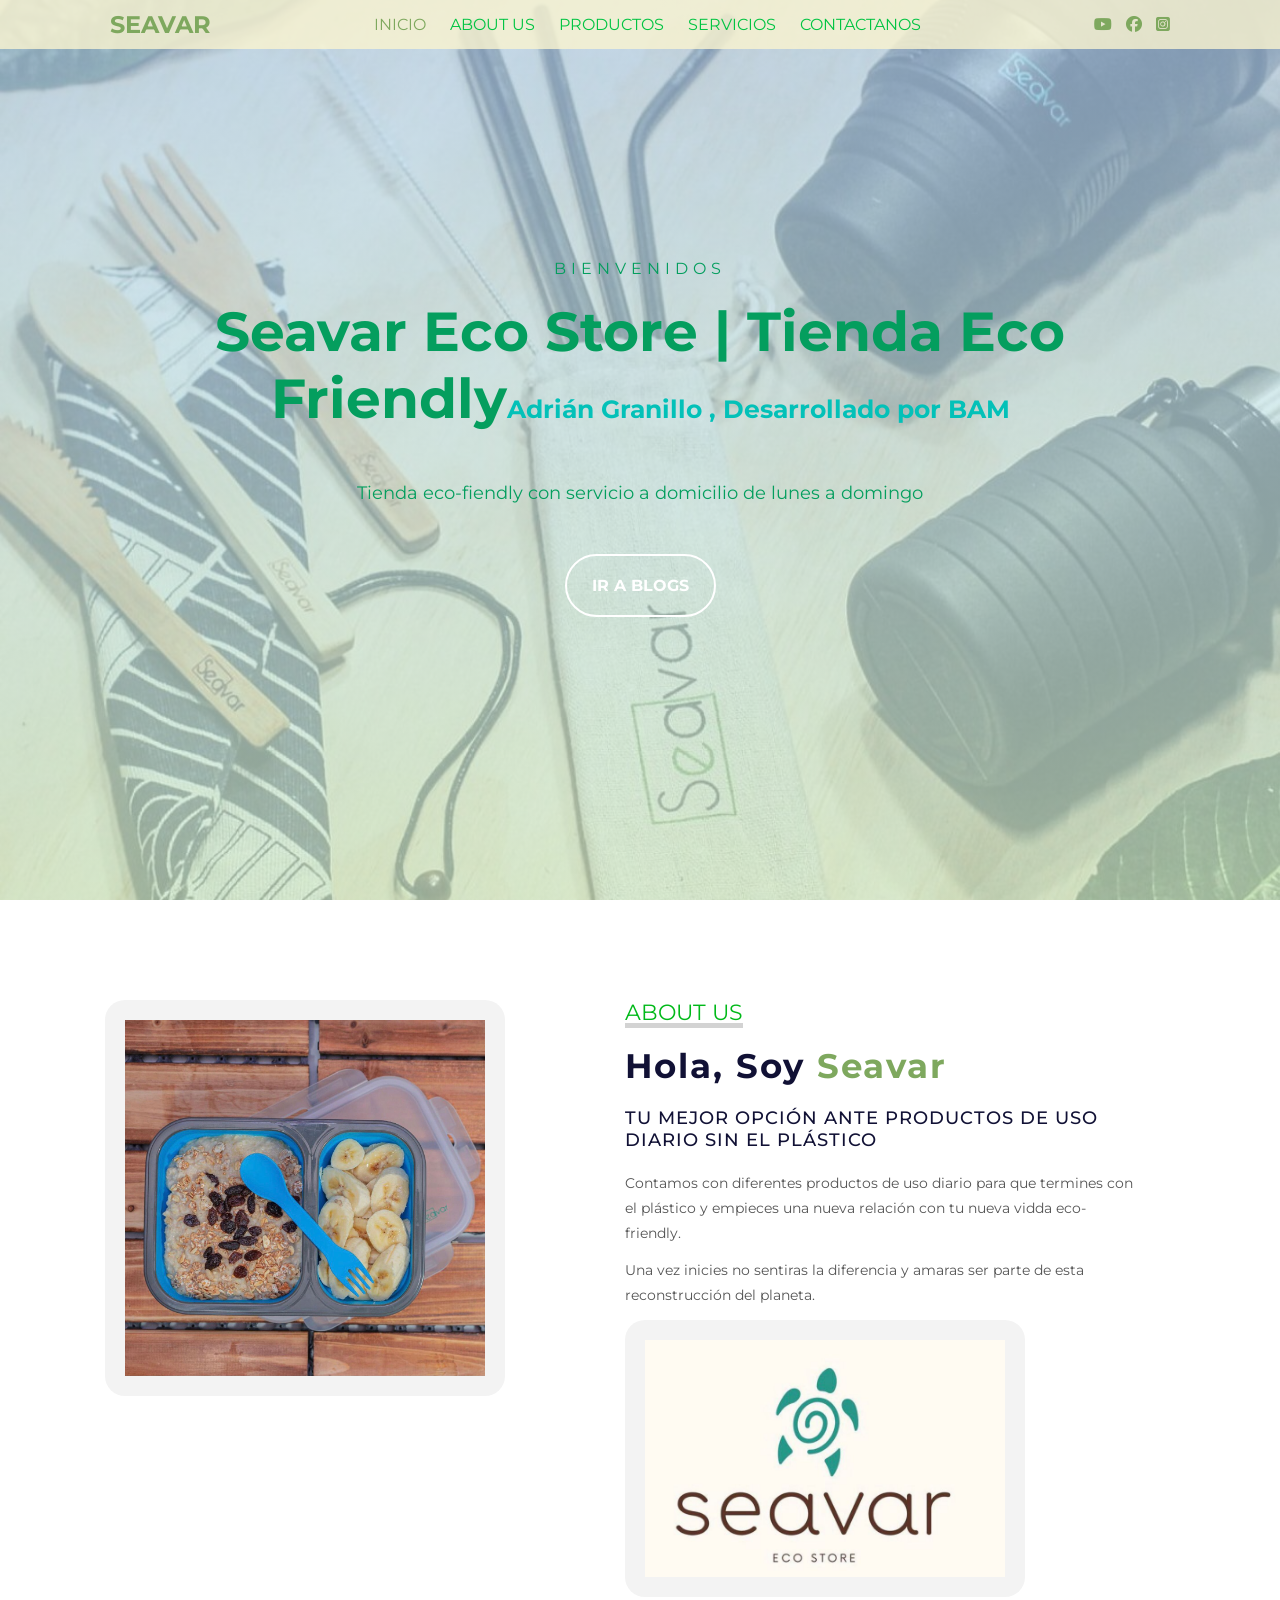
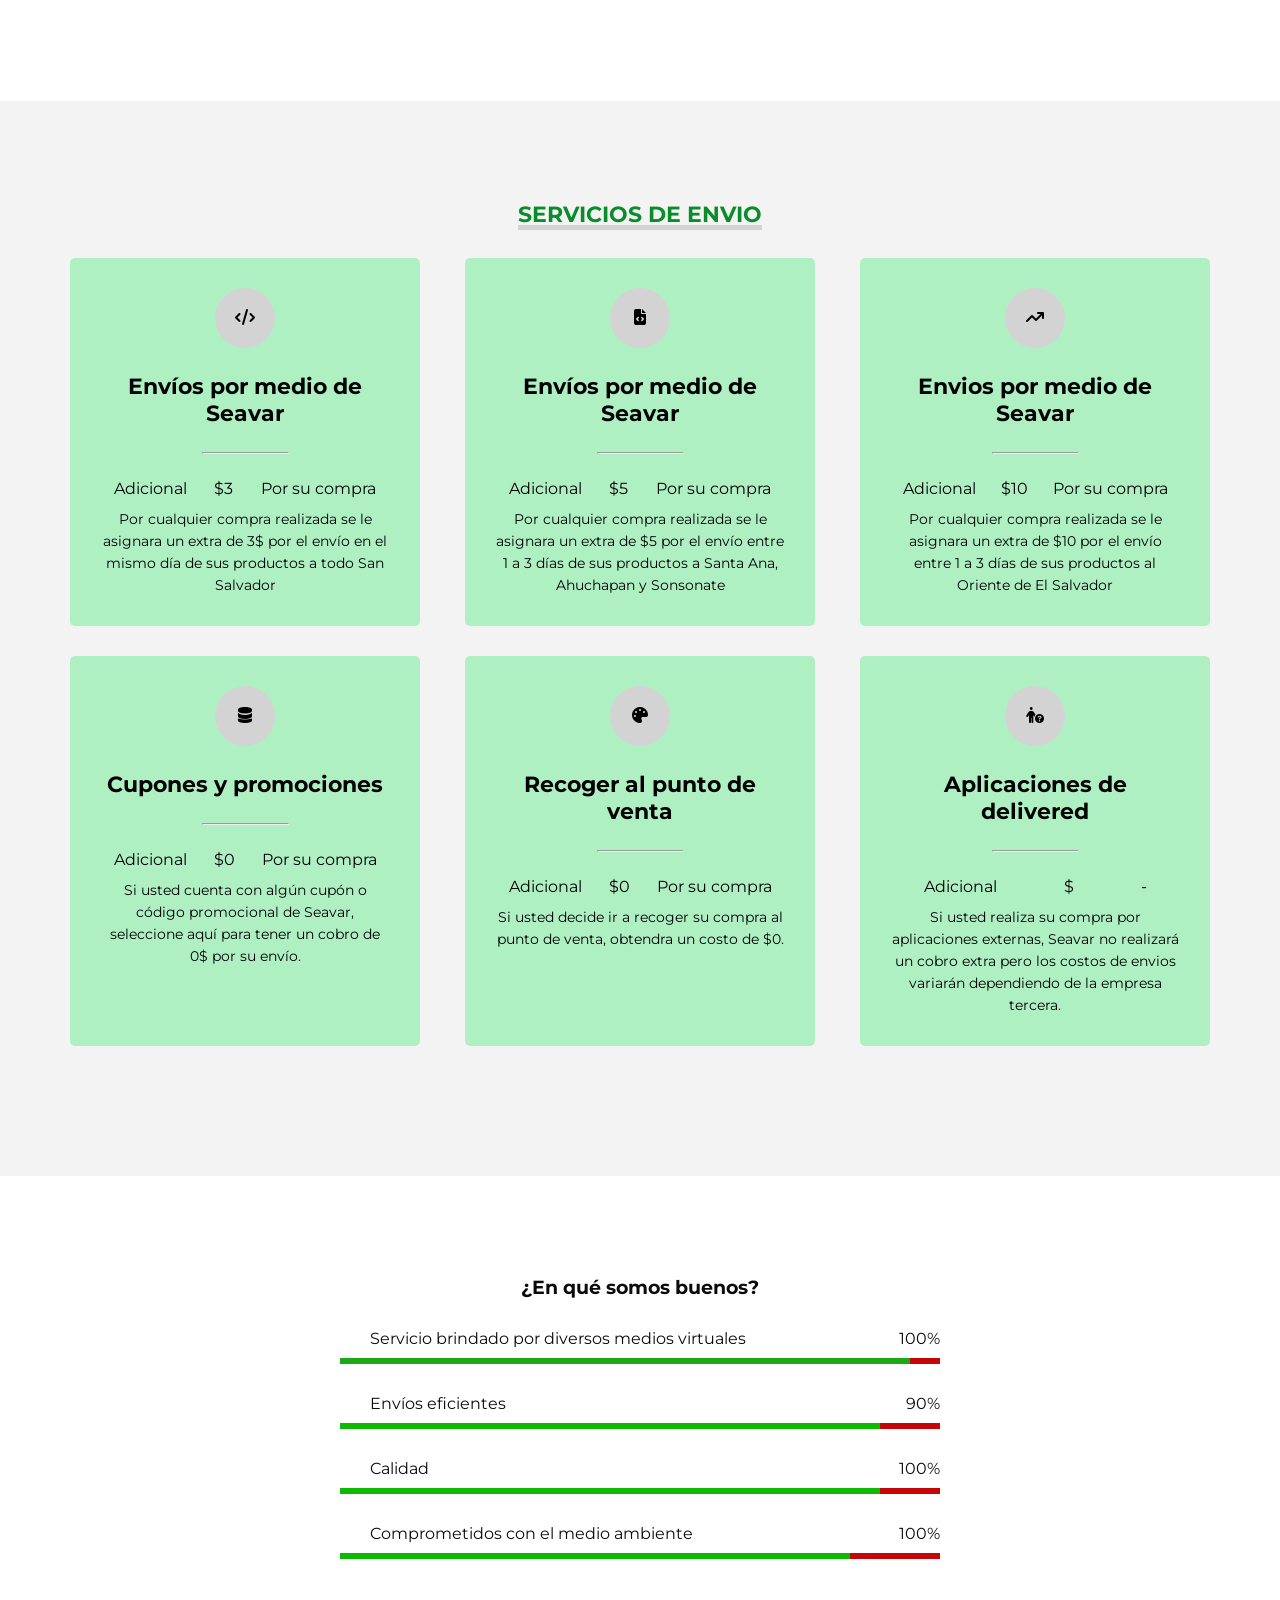
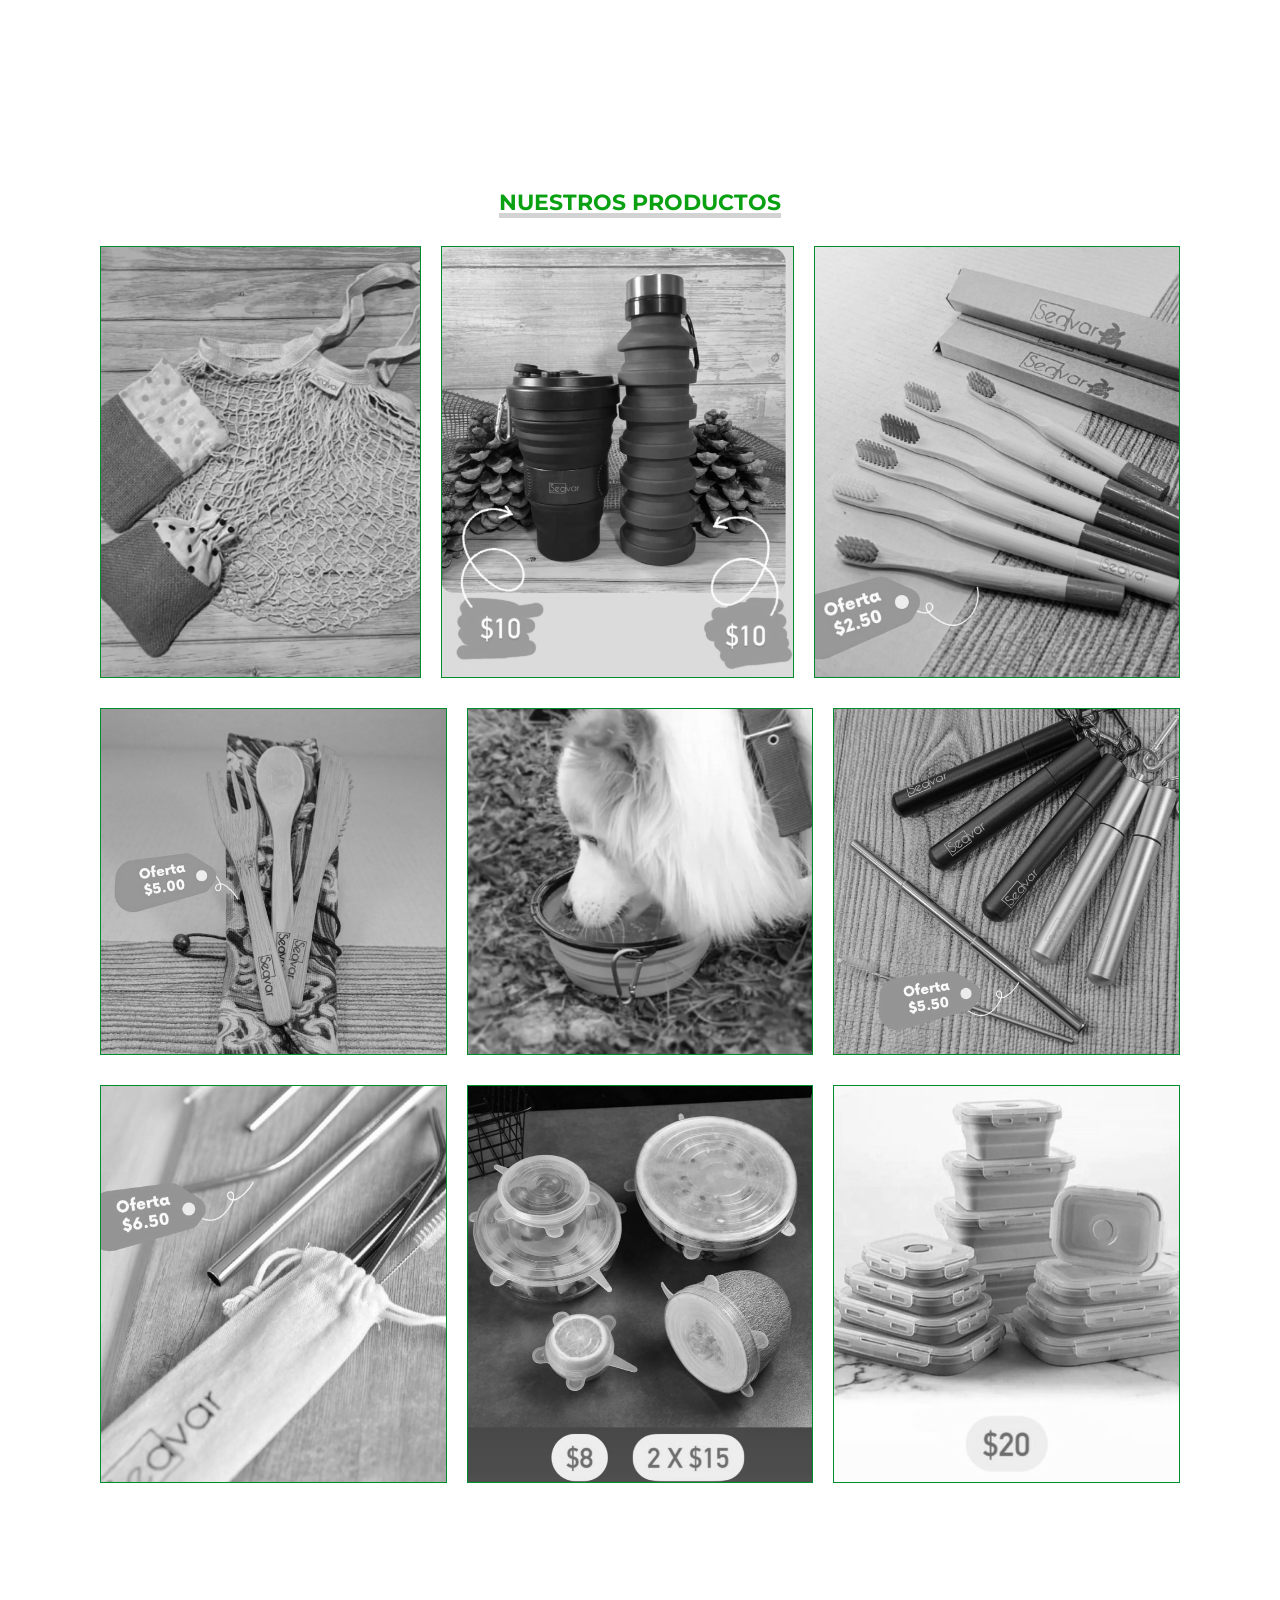
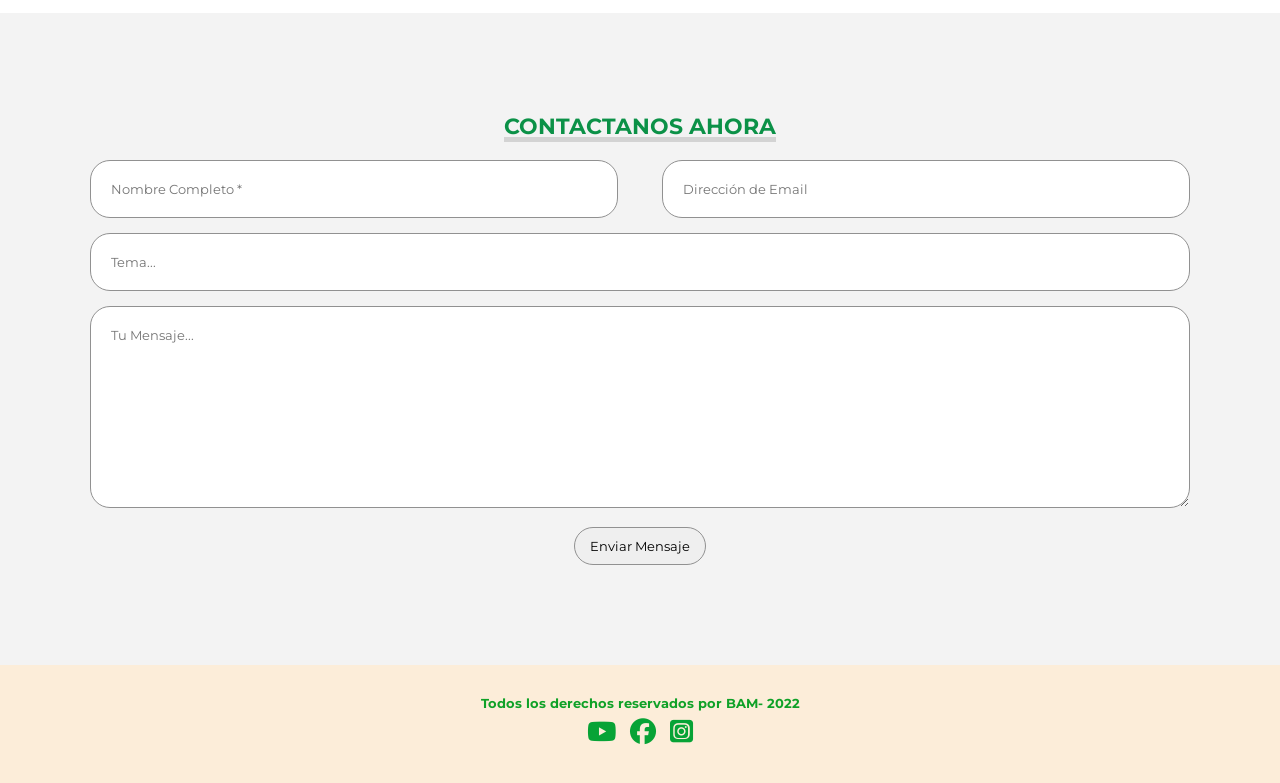
==== index.html @ 27258d7e "Rename Seavar.html to index.html" ====
<!DOCTYPE html>
<html lang="es">

<head>
    <meta charset="UTF-8">
    <meta http-equiv="X-UA-Compatible" content="IE=edge">
    <meta name="viewport" content="width=device-width, initial-scale=1.0 user-scalable=no">
    <link rel="stylesheet" href="https://cdnjs.cloudflare.com/ajax/libs/font-awesome/6.1.1/css/all.min.css" integrity="sha512-KfkfwYDsLkIlwQp6LFnl8zNdLGxu9YAA1QvwINks4PhcElQSvqcyVLLD9aMhXd13uQjoXtEKNosOWaZqXgel0g==" crossorigin="anonymous" referrerpolicy="no-referrer"
    />
    <link rel="stylesheet" href="estilo.css">
    <title>Seavar</title>
</head>

<body>
    <!-- SECCION I N I C I O -->
    <section id="inicio">
        <div class="contenido">
            <header>
                <div class="contenido-header">
                    <h1>SEAVAR</h1>
                    <nav id="nav" class="">
                        <ul id="links">
                            <li><a href="#inicio" class="seleccionado" onclick="seleccionar(this)">INICIO</a></li>
                            <li><a href="#aboutus" onclick="seleccionar(this)">ABOUT US</a></li>
                            <li><a href="#productos" onclick="seleccionar(this)">PRODUCTOS</a></li>
                            <li><a href="#servicios" onclick="seleccionar(this)">SERVICIOS</a></li>
                            <li><a href="#contactanos" onclick="seleccionar(this)">CONTACTANOS</a></li>
                        </ul>
                    </nav>

                    <!-- Icono del menu responsive -->
                    <div id="icono-nav" onclick="responsiveMenu()">
                        <i class="fa-solid fa-bars"></i>
                    </div>


                    <div class="redes">
                        <a href="#"><i class="fa-brands fa-youtube"></i></a>
                        <a href="#"><i class="fa-brands fa-facebook"></i></a>
                        <a href="#"><i class="fa-brands fa-instagram-square"></i></a>
                    </div>
                </div>
            </header>
            <div class="presentacion">
                <p class="bienvenida">Bienvenidos</p>
                <h2>Seavar Eco Store | Tienda Eco Friendly<span>Adrián Granillo , Desarrollado por BAM</span></h2>
                <p class="descripcion">Tienda eco-fiendly con servicio a domicilio de lunes a domingo </p>
                <a href="#blogs">Ir a Blogs</a>
            </div>
        </div>
    </section>

    <!-- SECCION A B O U T U S -->
    <section id="aboutus">
        <div class="contenedor-foto">
            <img src="img/Tupper1.jpg" alt="">
        </div>
        <div class="sobremi">
            <p class="titulo-seccion">About us</p>
            <h2>Hola, Soy <span>Seavar</span> </h2>
            <h3>Tu mejor opción ante productos de uso diario sin el plástico</h3>
            <p>Contamos con diferentes productos de uso diario para que termines con el plástico y empieces una nueva relación con tu nueva vidda eco-friendly.</p>
            <p>Una vez inicies no sentiras la diferencia y amaras ser parte de esta reconstrucción del planeta.</p>
            <div class="contenedor-foto">
                <img src="img/Seavar.jpeg" alt="">
            </div>
        </div>
    </section>

    <!-- SECCION S E R V I C I O S -->
    <section id="servicios">
        <h3 class="titulo-seccion">SERVICIOS DE ENVIO</h3>
        <div class="fila">
            <div class="servicio">
                <span class="icono"> <i class="fa-solid fa-code"></i></span>
                <h4>Envíos por medio de Seavar</h4>
                <hr>
                <ul class="servicios-tag">
                    <li>Adicional</li>
                    <li>$3</li>
                    <li>Por su compra</li>
                </ul>
                <p>Por cualquier compra realizada se le asignara un extra de 3$ por el envío en el mismo día de sus productos a todo San Salvador</p>
            </div>
            <div class="servicio">
                <span class="icono"><i class="fa-solid fa-file-code"></i></span>
                <h4>Envíos por medio de Seavar</h4>
                <hr>
                <ul class="servicios-tag">
                    <li>Adicional</li>
                    <li>$5</li>
                    <li>Por su compra</li>
                </ul>
                <p>Por cualquier compra realizada se le asignara un extra de $5 por el envío entre 1 a 3 días de sus productos a Santa Ana, Ahuchapan y Sonsonate</p>
            </div>
            <div class="servicio">
                <span class="icono"><i class="fa-solid fa-arrow-trend-up"></i></span>
                <h4>Envios por medio de Seavar</h4>
                <hr>
                <ul class="servicios-tag">
                    <li>Adicional</li>
                    <li>$10</li>
                    <li>Por su compra</li>
                </ul>
                <p>Por cualquier compra realizada se le asignara un extra de $10 por el envío entre 1 a 3 días de sus productos al Oriente de El Salvador</p>
            </div>
        </div>
        <div class="fila">
            <div class="servicio">
                <span class="icono"><i class="fa-solid fa-database"></i></span>
                <h4>Cupones y promociones</h4>
                <hr>
                <ul class="servicios-tag">
                    <li>Adicional</li>
                    <li>$0</li>
                    <li>Por su compra</li>
                </ul>
                <p>Si usted cuenta con algún cupón o código promocional de Seavar, seleccione aquí para tener un cobro de 0$ por su envío.</p>
            </div>
            <div class="servicio">
                <span class="icono"><i class="fa-solid fa-palette"></i></span>
                <h4>Recoger al punto de venta</h4>
                <hr>
                <ul class="servicios-tag">
                    <li>Adicional</li>
                    <li>$0</li>
                    <li>Por su compra</li>
                </ul>
                <p>Si usted decide ir a recoger su compra al punto de venta, obtendra un costo de $0.</p>
            </div>
            <div class="servicio">
                <span class="icono"><i class="fa-solid fa-person-circle-question"></i></span>
                <h4>Aplicaciones de delivered</h4>
                <hr>
                <ul class="servicios-tag">
                    <li>Adicional</li>
                    <li>$</li>
                    <li>-</li>
                </ul>
                <p>Si usted realiza su compra por aplicaciones externas, Seavar no realizará un cobro extra pero los costos de envios variarán dependiendo de la empresa tercera.</p>
            </div>
        </div>
    </section>

    <!-- SECCION H A B I L I D A D E S -->
    <div class="contenedor-skills" id="skills">
        <h3>¿En qué somos buenos?</h3>
        <div class="skill">
            <div class="info">
                <p> <span class="lista"> </span>Servicio brindado por diversos medios virtuales</p>
                <span class="porcentaje">100%</span>
            </div>

            <div class="barra">
                <div class="" id="html"></div>
            </div>
        </div>
        <div class="skill">
            <div class="info">
                <p> <span class="lista"> </span>Envíos eficientes</p>
                <span class="porcentaje">90%</span>
            </div>

            <div class="barra">
                <div class="" id="js"></div>
            </div>
        </div>
        <div class="skill">
            <div class="info">
                <p> <span class="lista"> </span>Calidad</p>
                <span class="porcentaje">100%</span>
            </div>

            <div class="barra">
                <div class="" id="bd"></div>
            </div>
        </div>
        <div class="skill">
            <div class="info">
                <p> <span class="lista"> </span>Comprometidos con el medio ambiente</p>
                <span class="porcentaje">100%</span>
            </div>

            <div class="barra">
                <div class="" id="ps"></div>
            </div>
        </div>
    </div>

    <!-- SECCION PORTAFOLIO -->
    <section id="portfolio">
        <h3 class="titulo-seccion">Nuestros productos</h3>
        <div class="fila">
            <div class="proyecto">
                <div class="overlay"></div>
                <img src="img/Bolsas.jpg" alt="">
                <div class="info">
                    <h4>Bolsas Artesanales</h4>
                    <p>$10.00 La unidad</p>
                </div>
            </div>
            <div class="proyecto">
                <div class="overlay"></div>
                <img src="img/Botellas.jpg" alt="">
                <div class="info">
                    <h4>Botellas de agua y cafeteras</h4>
                    <p>Se venden por separado a un precio de $10.00</p>
                </div>
            </div>
            <div class="proyecto">
                <div class="overlay"></div>
                <img src="img/Cepillos.jpg" alt="">
                <div class="info">
                    <h4>Cepillos de madera</h4>
                    <p>$2.50 La unidad con 5 colores diferentes a elegir</p>
                </div>
            </div>
        </div>
        <div class="fila">
            <div class="proyecto">
                <div class="overlay"></div>
                <img src="img/Cubiertos de madera.jpg" alt="">
                <div class="info">
                    <h4>Cubiertos de madera</h4>
                    <p>Set de 3 cubiertos de maderas a $5.00 cada set</p>
                </div>
            </div>
            <div class="proyecto">
                <div class="overlay"></div>
                <img src="img/dog2.jpg" alt="">
                <div class="info">
                    <h4>Platos para perros</h4>
                    <p>Platos de 5 colores diferentes, faciles de transportar a $8.00</p>
                </div>
            </div>
            <div class="proyecto">
                <div class="overlay"></div>
                <img src="img/Pajilla metalica.jpg" alt="">
                <div class="info">
                    <h4>Pajilla metalica con protector</h4>
                    <p>5 colores de pajillas metalicas + su protector y limpiador a $5.50 La unidad</p>
                </div>
            </div>
        </div>
        <div class="fila">
            <div class="proyecto">
                <div class="overlay"></div>
                <img src="img/set pajillas metalicas.jpg" alt="">
                <div class="info">
                    <h4>Set de pajillas</h4>
                    <p>5 pajillas de 3 colores diferentes en un mismo set a $6.50 el set</p>
                </div>
            </div>
            <div class="proyecto">
                <div class="overlay"></div>
                <img src="img/Tapas.jpg" alt="">
                <div class="info">
                    <h4>Tapas de frutas y vasos</h4>
                    <p>Set de 10 tapaderas para frutas y vasos de diferentes tamaños a $8.00 y si lleva 2 sets a un $15.00</p>
                </div>
            </div>
            <div class="proyecto">
                <div class="overlay"></div>
                <img src="img/Tuppers conjunto.jpg" alt="">
                <div class="info">
                    <h4>Conjunto de Tuppers</h4>
                    <p>Set de 12 tuppers de 3 tamaños y colores diferentes a $20.00 el set</p>
                </div>
            </div>
        </div>
    </section>

    <!-- SECCTION C O N T A C T O -->
    <section id="contacto">
        <h3 class="titulo-seccion">Contactanos ahora</h3>
        <div class="contenedor-form">
            <form action="">
                <div class="fila mitad">
                    <input type="text" placeholder="Nombre Completo *" class="input-mitad">
                    <input type="email" placeholder="Dirección de Email" class="input-mitad">
                </div>
                <div class="fila">
                    <input type="text" placeholder="Tema..." class="input-full">
                </div>
                <div class="fila">
                    <textarea name="" id="" cols="30" rows="10" placeholder="Tu Mensaje..." class="input-full"></textarea>
                </div>

                <input type="submit" value="Enviar Mensaje" class="btn-enviar">
            </form>
        </div>
    </section>

    <!-- SECCION FOOTER -->
    <footer>
        <h5>Todos los derechos reservados por BAM- 2022</h5>
        <div class="redes">
            <a href="#"><i class="fa-brands fa-youtube"></i></a>
            <a href="#"><i class="fa-brands fa-facebook"></i></a>
            <a href="#"><i class="fa-brands fa-instagram-square"></i></a>
        </div>

    </footer>

    <script src="script.js"></script>
</body>

</html>
---- estilo.css ----
@import url('https://fonts.googleapis.com/css2?family=Montserrat:wght@200;300;400;500;600&display=swap');
        * {
            margin: 0;
            padding: 0;
            box-sizing: border-box;
            font-family: 'Montserrat';
        }
        
        html {
            scroll-behavior: smooth;
        }
        /* *********************/
        /* seccion I N I C I O */
        /* *********************/
        
        #inicio {
            background: linear-gradient( rgba(182, 216, 255, 0.7), rgba(213, 241, 213, 0.7)), url("img/fondonegro.jpg");
            background-size: cover;
            background-position: center center;
            height: 100vh;
        }
        
        #inicio .contenido header {
            background-color: rgba(250, 244, 208, 0.8);
            position: fixed;
            width: 100%;
            z-index: 100;
            top: 0;
        }
        
        #inicio .contenido header .contenido-header {
            max-width: 1100px;
            margin: auto;
            display: flex;
            justify-content: space-between;
            align-items: center;
            padding: 10px 20px;
        }
        
        #inicio .contenido header .contenido-header h1 {
            text-align: center;
            color: #7ea85e;
        }
        
        #inicio .contenido header .contenido-header nav ul {
            list-style: none;
            display: flex;
            align-items: center;
        }
        
        #inicio .contenido header .contenido-header nav ul li a {
            text-decoration: none;
            color: rgb(1, 196, 66);
            margin: 0 12px;
            font-weight: 400;
            transition: .5s;
        }
        
        #inicio .contenido header .contenido-header nav ul li a:hover {
            color: #7ea85e;
        }
        
        #inicio .contenido header .contenido-header .redes a {
            text-decoration: none;
            color: #7ea85e;
            display: inline-block;
            margin-left: 10px;
            transition: .5s;
        }
        
        #inicio .contenido header .contenido-header .redes a:hover {
            color: #7ea85e;
        }
        
        #inicio .contenido header .contenido-header .seleccionado {
            color: #7ea85e;
        }
        
        #inicio .contenido .presentacion {
            max-width: 1100px;
            height: 100vh;
            margin: auto;
            color: rgb(4, 158, 94);
            display: flex;
            flex-direction: column;
            align-items: center;
            justify-content: center;
        }
        
        #inicio .contenido .presentacion .bienvenida {
            font-size: 16px;
            margin-bottom: 20px;
            text-transform: uppercase;
            letter-spacing: 5px;
        }
        
        #inicio .contenido .presentacion h2 {
            font-size: 55px;
            margin-bottom: 25px;
            text-align: center;
        }
        
        #inicio .contenido .presentacion h2 span {
            font-size: 25px;
            color: #03c1b8;
        }
        
        #inicio .contenido .presentacion .descripcion {
            max-width: 700px;
            margin: 25px auto;
            font-size: 18px;
            text-align: center;
        }
        
        #inicio .contenido .presentacion a {
            text-decoration: none;
            display: inline-block;
            margin: 25px;
            padding: 20px 25px;
            border: 2px solid #fff;
            border-radius: 50px;
            color: #fff;
            font-weight: bold;
            text-transform: uppercase;
            transition: .5s;
        }
        
        #inicio .contenido .presentacion a:hover {
            background-color: #0fa13b;
        }
        
        #icono-nav {
            color: #fff;
            display: none;
        }
        /* *********************/
        /* seccion A B O U T U S */
        /* *********************/
        
        #aboutus {
            max-width: 1100px;
            margin: auto;
            padding: 100px 15px;
            color: #111135;
            display: flex;
        }
        
        #aboutus .contenedor-foto {
            max-width: 400px;
            margin-right: 80px;
        }
        
        #aboutus .contenedor-foto img {
            padding: 20px;
            width: 100%;
            border-radius: 20px;
            background-color: #f3f3f3;
        }
        
        #aboutus .sobremi {
            margin: 0 40px;
        }
        
        #aboutus .sobremi .titulo-seccion {
            font-size: 22px;
            text-transform: uppercase;
            color: #00b919;
            text-decoration: underline;
            text-decoration-color: #d3d3d3;
            text-decoration-thickness: 5px;
        }
        
        #aboutus .sobremi h2 {
            font-size: 34px;
            font-weight: bold;
            margin: 20px 0;
            letter-spacing: 2px;
        }
        
        #aboutus .sobremi h2 span {
            color: #7ea85e;
        }
        
        #aboutus .sobremi h3 {
            font-size: 18px;
            font-weight: 500;
            text-transform: uppercase;
            margin-bottom: 20px;
            letter-spacing: 1px;
        }
        
        #aboutus .sobremi p {
            font-size: 14px;
            line-height: 25px;
            color: #565656;
            margin-bottom: 12px;
        }
        
        #aboutus .sobremi a {
            display: inline-block;
            text-decoration: none;
            color: #000;
            border-radius: 30px;
            border: 1px solid rgb(0, 0, 0);
            padding: 10px 20px;
            margin-top: 30px;
            transition: .5s;
        }
        
        #aboutus .sobremi a:hover {
            background-color: #0daa08;
            color: #fff;
        }
        /* *********************/
        /* seccion S E R V I C I O S */
        /* *********************/
        
        #servicios {
            padding: 100px 15px;
            text-align: center;
            background-color: #f3f3f3;
        }
        
        #servicios .titulo-seccion {
            text-align: center;
            font-size: 22px;
            text-transform: uppercase;
            color: #098d2a;
            text-decoration: underline;
            text-decoration-color: #d3d3d3;
            text-decoration-thickness: 5px;
        }
        
        #servicios .fila {
            display: flex;
            justify-content: space-between;
            max-width: 1150px;
            margin: 30px auto;
        }
        
        #servicios .fila .servicio {
            max-width: 350px;
            background-color: rgb(175, 240, 195);
            padding: 30px;
            margin: 0 5px;
            border-radius: 5px;
            transition: .5s;
        }
        
        #servicios .fila .servicio:hover {
            box-shadow: 5px 5px 10px #565656, -5px -5px 10px #8a8a8a;
        }
        
        #servicios .fila .servicio .icono {
            display: inline-block;
            width: 60px;
            height: 60px;
            border-radius: 50%;
            background-color: #d3d3d3;
            padding: 20px;
            margin-bottom: 25px;
        }
        
        #servicios .fila .servicio h4 {
            font-size: 22px;
            margin-bottom: 25px;
        }
        
        #servicios .fila .servicio hr {
            width: 30%;
            margin: auto;
            color: #000;
            margin-bottom: 25px;
        }
        
        #servicios .fila .servicio ul {
            list-style: none;
            display: flex;
            justify-content: space-around;
            margin-bottom: 10px;
        }
        
        #servicios .fila .servicio p {
            font-size: 14px;
            line-height: 22px;
        }
        /* *********************/
        /* seccion S K I L L S */
        /* *********************/
        
        .contenedor-skills {
            background: linear-gradient( #f7eab0cc, rgba(33, 16, 16, 0.8)), url("img/oceanofondo.jpeg");
            background-attachment: fixed;
            background-repeat: no-repeat;
            background-size: cover;
            color: rgb(10, 10, 10);
            background-position: center center;
            padding: 100px 0;
            text-align: center;
        }
        
        .contenedor-skills .skill {
            max-width: 600px;
            margin: 30px auto;
        }
        
        .contenedor-skills .skill .info {
            display: flex;
            justify-content: space-between;
        }
        
        .contenedor-skills .skill .lista {
            display: inline-block;
            margin-right: 20px;
            height: 10px;
            width: 10px;
            background-color: rgb(255, 255, 255);
        }
        
        .contenedor-skills .skill .barra {
            background-color: #c50606;
            width: 100%;
            height: 6px;
            margin: 10px 0px;
        }
        
        .contenedor-skills .skill .barra .barra-progreso1 {
            background-color: rgba(14, 185, 22, 0.918);
            width: 95%;
            height: 6px;
            animation: progreso1 2s forwards;
        }
        
        .contenedor-skills .skill .barra .barra-progreso2 {
            background-color: rgb(14, 185, 0.918);
            width: 90%;
            height: 6px;
            animation: progreso2 2s forwards;
        }
        
        .contenedor-skills .skill .barra .barra-progreso3 {
            background-color: rgb(14, 185, 0.918);
            width: 90%;
            height: 6px;
            animation: progreso3 2s forwards;
        }
        
        .contenedor-skills .skill .barra .barra-progreso4 {
            background-color: rgb(14, 185, 0.918);
            width: 85%;
            height: 6px;
            animation: progreso4 2s forwards;
        }
        
        @keyframes progreso1 {
            0% {
                width: 0;
            }
            100% {
                width: 95%;
            }
        }
        
        @keyframes progreso2 {
            0% {
                width: 0;
            }
            100% {
                width: 90%;
            }
        }
        
        @keyframes progreso3 {
            0% {
                width: 0;
            }
            100% {
                width: 90%;
            }
        }
        
        @keyframes progreso4 {
            0% {
                width: 0;
            }
            100% {
                width: 85%;
            }
        }
        /* *********************/
        /* seccion P O R T F O L I O */
        /* *********************/
        
        #portfolio {
            max-width: 1100px;
            padding: 100px 0;
            margin: auto;
        }
        
        #portfolio .titulo-seccion {
            text-align: center;
            font-size: 22px;
            text-transform: uppercase;
            color: #09a111;
            text-decoration: underline;
            text-decoration-color: #d3d3d3;
            text-decoration-thickness: 5px;
        }
        
        #portfolio .fila {
            display: flex;
            justify-content: space-between;
            margin: 30px 0;
        }
        
        #portfolio .fila .proyecto {
            max-width: 450px;
            border: 1px solid rgb(4, 139, 45);
            margin: 0 10px;
            position: relative;
            overflow: hidden;
        }
        
        #portfolio .fila .proyecto img {
            width: 100%;
            height: 100%;
            ;
            filter: grayscale(1);
            object-fit: cover;
            transition: .5s;
        }
        
        #portfolio .fila .proyecto:hover img {
            filter: grayscale(0);
        }
        
        #portfolio .fila .proyecto .info {
            position: absolute;
            left: 0px;
            background-color: rgba(0, 0, 0, 0.8);
            color: #0b9c3b;
            width: 100%;
            padding: 10px;
            opacity: 0;
            bottom: -40px;
            transition: .5s;
        }
        
        #portfolio .fila .proyecto:hover .info {
            opacity: 1;
            bottom: 0;
        }
        /* *********************/
        /* seccion C O N T A C T O */
        /* *********************/
        
        #contacto {
            padding: 100px 15px;
            background-color: #f3f3f3;
        }
        
        #contacto .titulo-seccion {
            margin-bottom: 20px;
        }
        
        #contacto .contenedor-form {
            max-width: 1100px;
            margin: auto;
        }
        
        #contacto .contenedor-form .fila {
            margin-bottom: 15px;
        }
        
        #contacto .contenedor-form .mitad {
            display: flex;
            justify-content: space-between;
        }
        
        #contacto .contenedor-form input,
        #contacto .contenedor-form textarea {
            padding: 20px;
            border-radius: 20px;
            border: none;
            border: 1px solid #919191;
        }
        
        #contacto .contenedor-form .mitad input {
            width: 48%;
        }
        
        #contacto .contenedor-form .input-full {
            width: 100%;
        }
        
        #contacto .titulo-seccion {
            text-align: center;
            font-size: 22px;
            text-transform: uppercase;
            color: #0b9147;
            text-decoration: underline;
            text-decoration-color: #d3d3d3;
            text-decoration-thickness: 5px;
        }
        
        #contacto .btn-enviar {
            display: block;
            margin: auto;
            cursor: pointer;
            transition: .5s;
            padding: 10px 15px !important;
        }
        
        #contacto .btn-enviar:hover {
            background-color: #0fa13b;
            color: #fff;
        }
        /* *********************/
        /* seccion F O O T E R */
        /* *********************/
        
        footer {
            background-color: rgb(252, 237, 217);
            color: rgb(15, 161, 39);
            text-align: center;
            padding: 30px 0;
        }
        
        footer a {
            text-decoration: none;
            color: rgb(7, 163, 54);
            display: inline-block;
            margin: 5px;
            font-size: 26px;
        }
        /* *********************/
        /* seccion R E S P O N S I V E */
        /* *********************/
        
        @media screen and (max-width: 800px) {
            .redes {
                display: none;
            }
            nav {
                display: none;
            }
            nav.responsive {
                display: block;
                background-color: rgba(0, 0, 0, 0.8);
                width: 100%;
                position: absolute;
                top: 48px;
                left: 0;
                padding: 10px 0;
            }
            nav.responsive ul {
                display: block !important;
                text-align: center;
            }
            nav.responsive ul li {
                margin: 5px 0;
            }
            #icono-nav {
                display: block;
            }
            #inicio .contenido .presentacion h2 {
                font-size: 40px;
            }
            /* seccion SOBRE MI */
            #sobremi {
                padding: 50px 0;
                display: block;
            }
            #sobremi .contenedor-foto {
                max-width: 200px;
                margin: auto;
            }
            #sobremi .contenedor-foto img {
                padding: 8px;
            }
            #sobremi .sobremi .titulo-seccion {
                text-align: center;
            }
            #sobremi .sobremi h2 {
                font-size: 25px;
                text-align: center;
            }
            /* seccion MIS SERVICIOS */
            #servicios {
                padding: 50px 15px;
            }
            #servicios .fila {
                display: block;
            }
            #servicios .fila .servicio {
                margin: 10px auto;
            }
            /* seccion HABLIDADES MI */
            .contenedor-skills {
                padding: 50px 20px;
            }
            /* seccion PORTFOLIO */
            #portfolio {
                padding: 50px 0;
            }
            #portfolio .fila {
                display: block;
            }
            #portfolio .fila .proyecto {
                margin: 10px auto;
            }
            /* seccion CONTACTO */
            #contacto {
                padding: 50px 15px;
            }
            #contacto .contenedor-form .mitad {
                margin-bottom: 15px;
                display: block;
            }
            #contacto .contenedor-form .mitad input {
                width: 100%;
                margin-bottom: 15px;
            }
        }
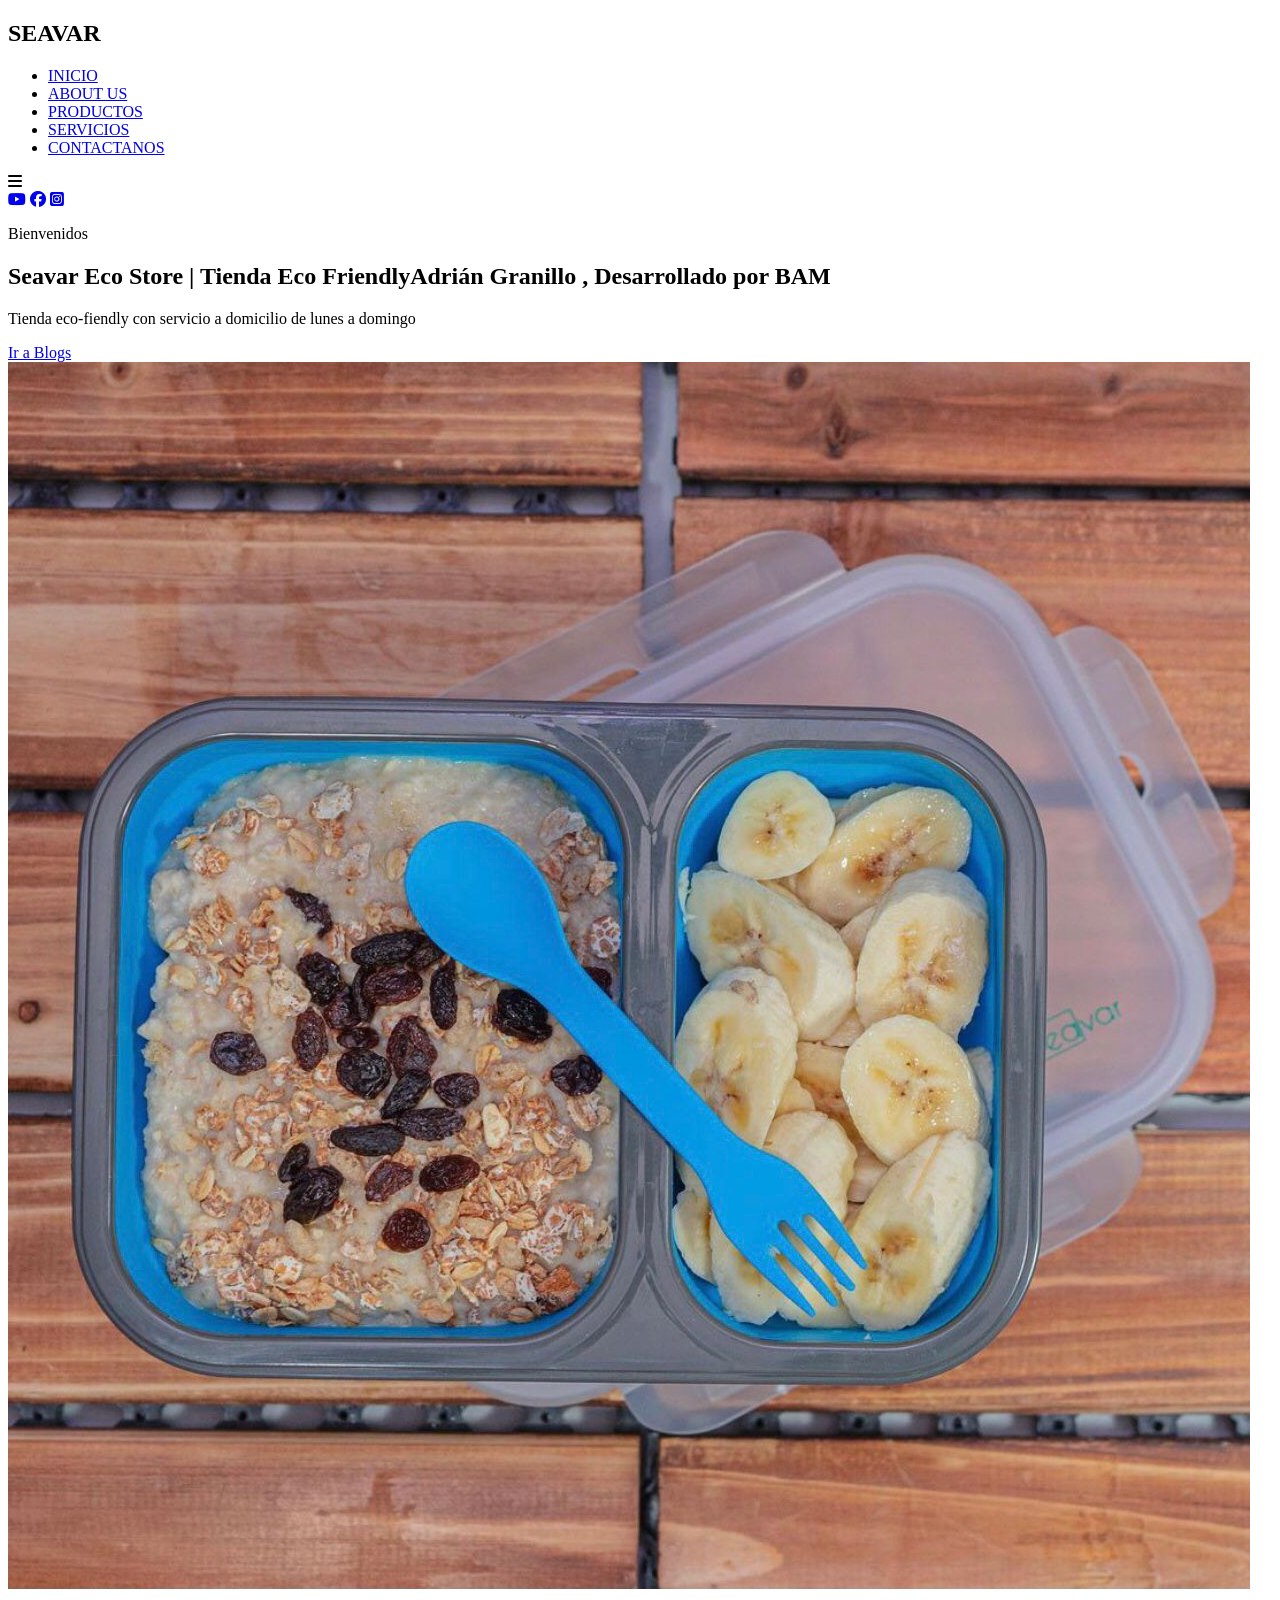
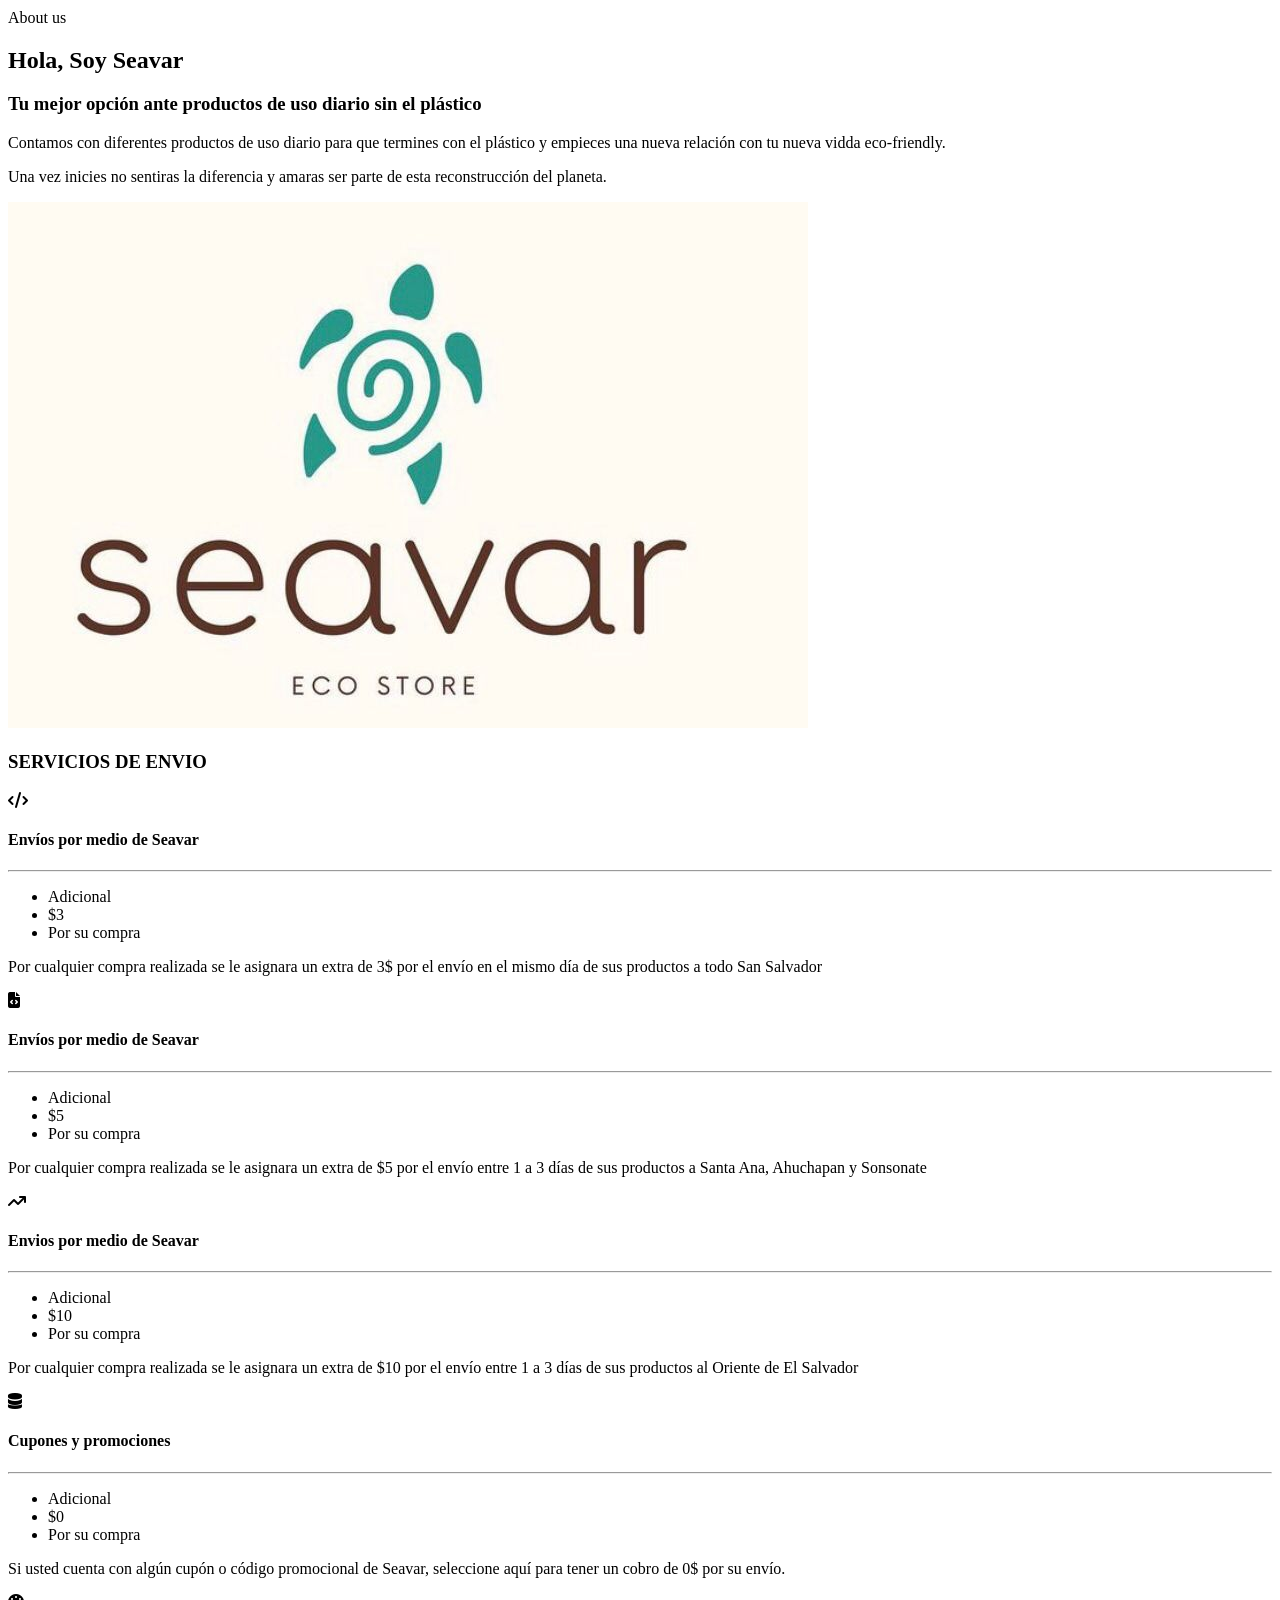
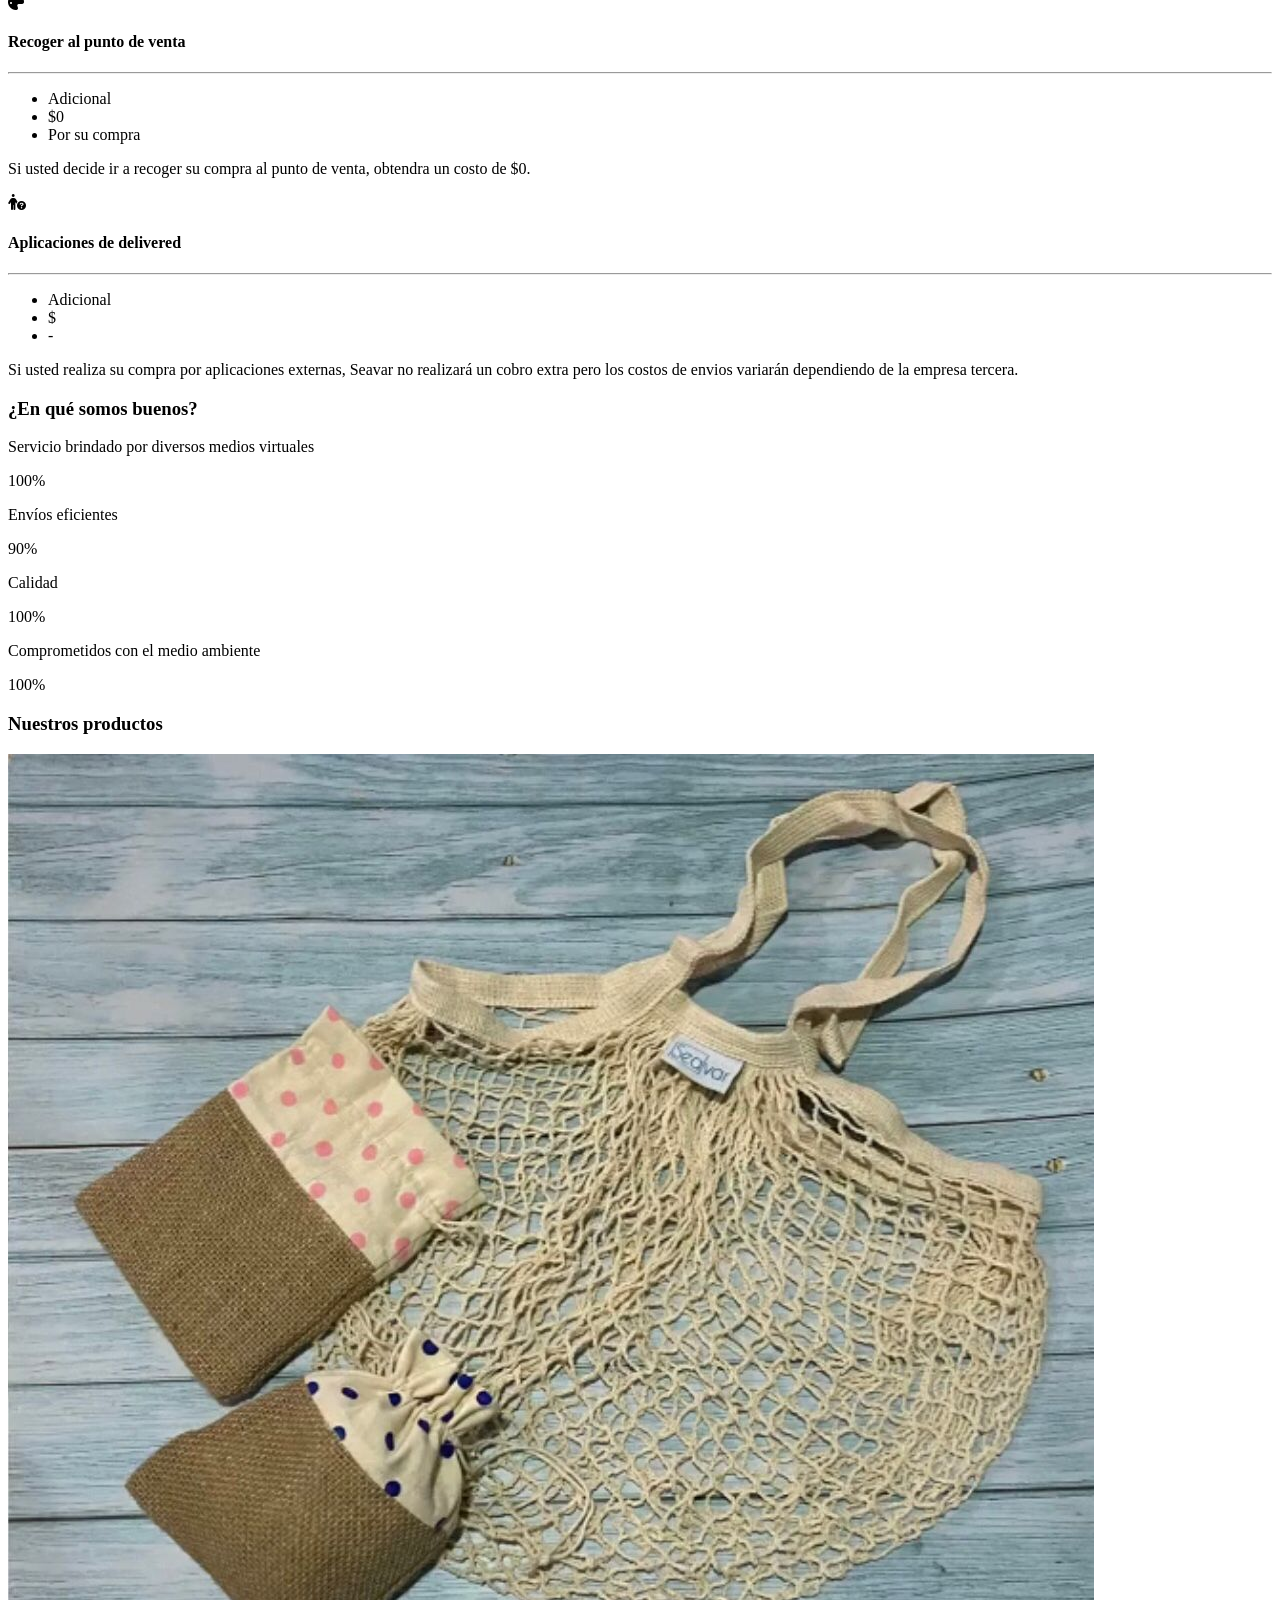
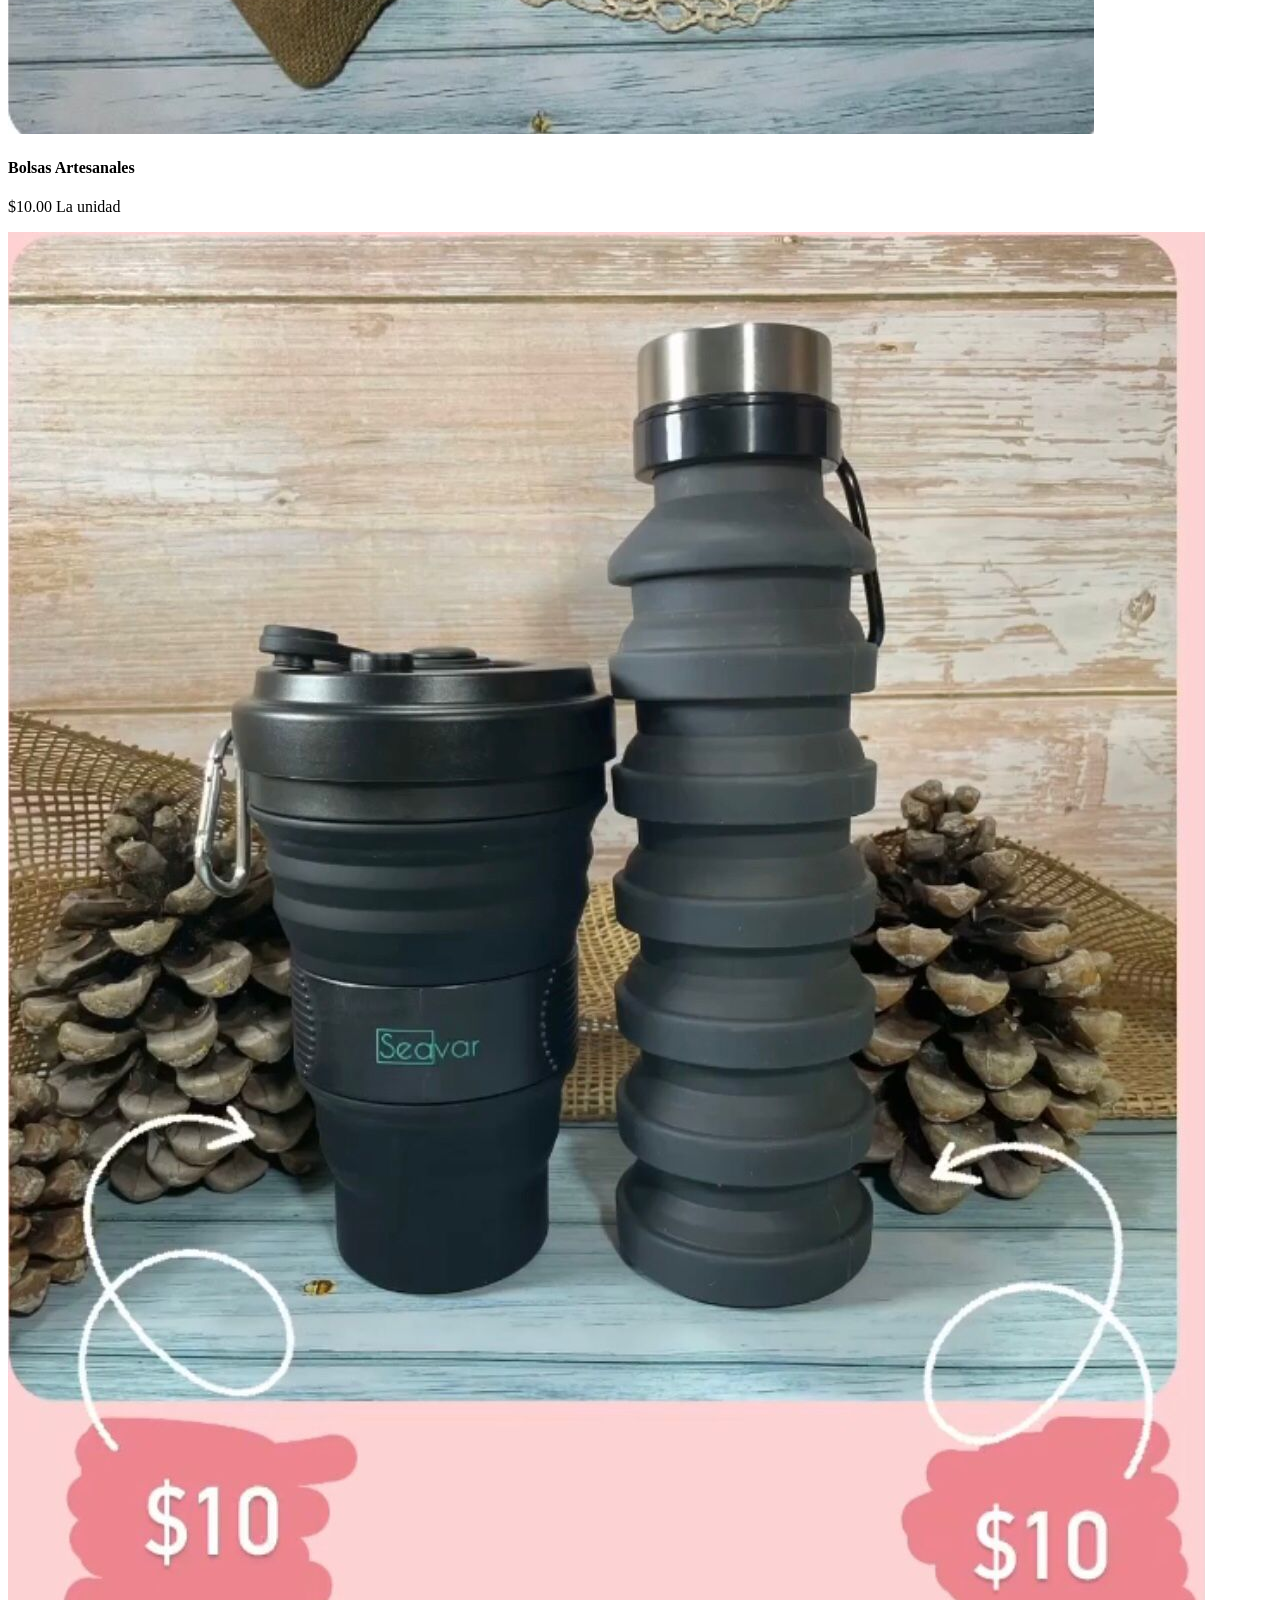
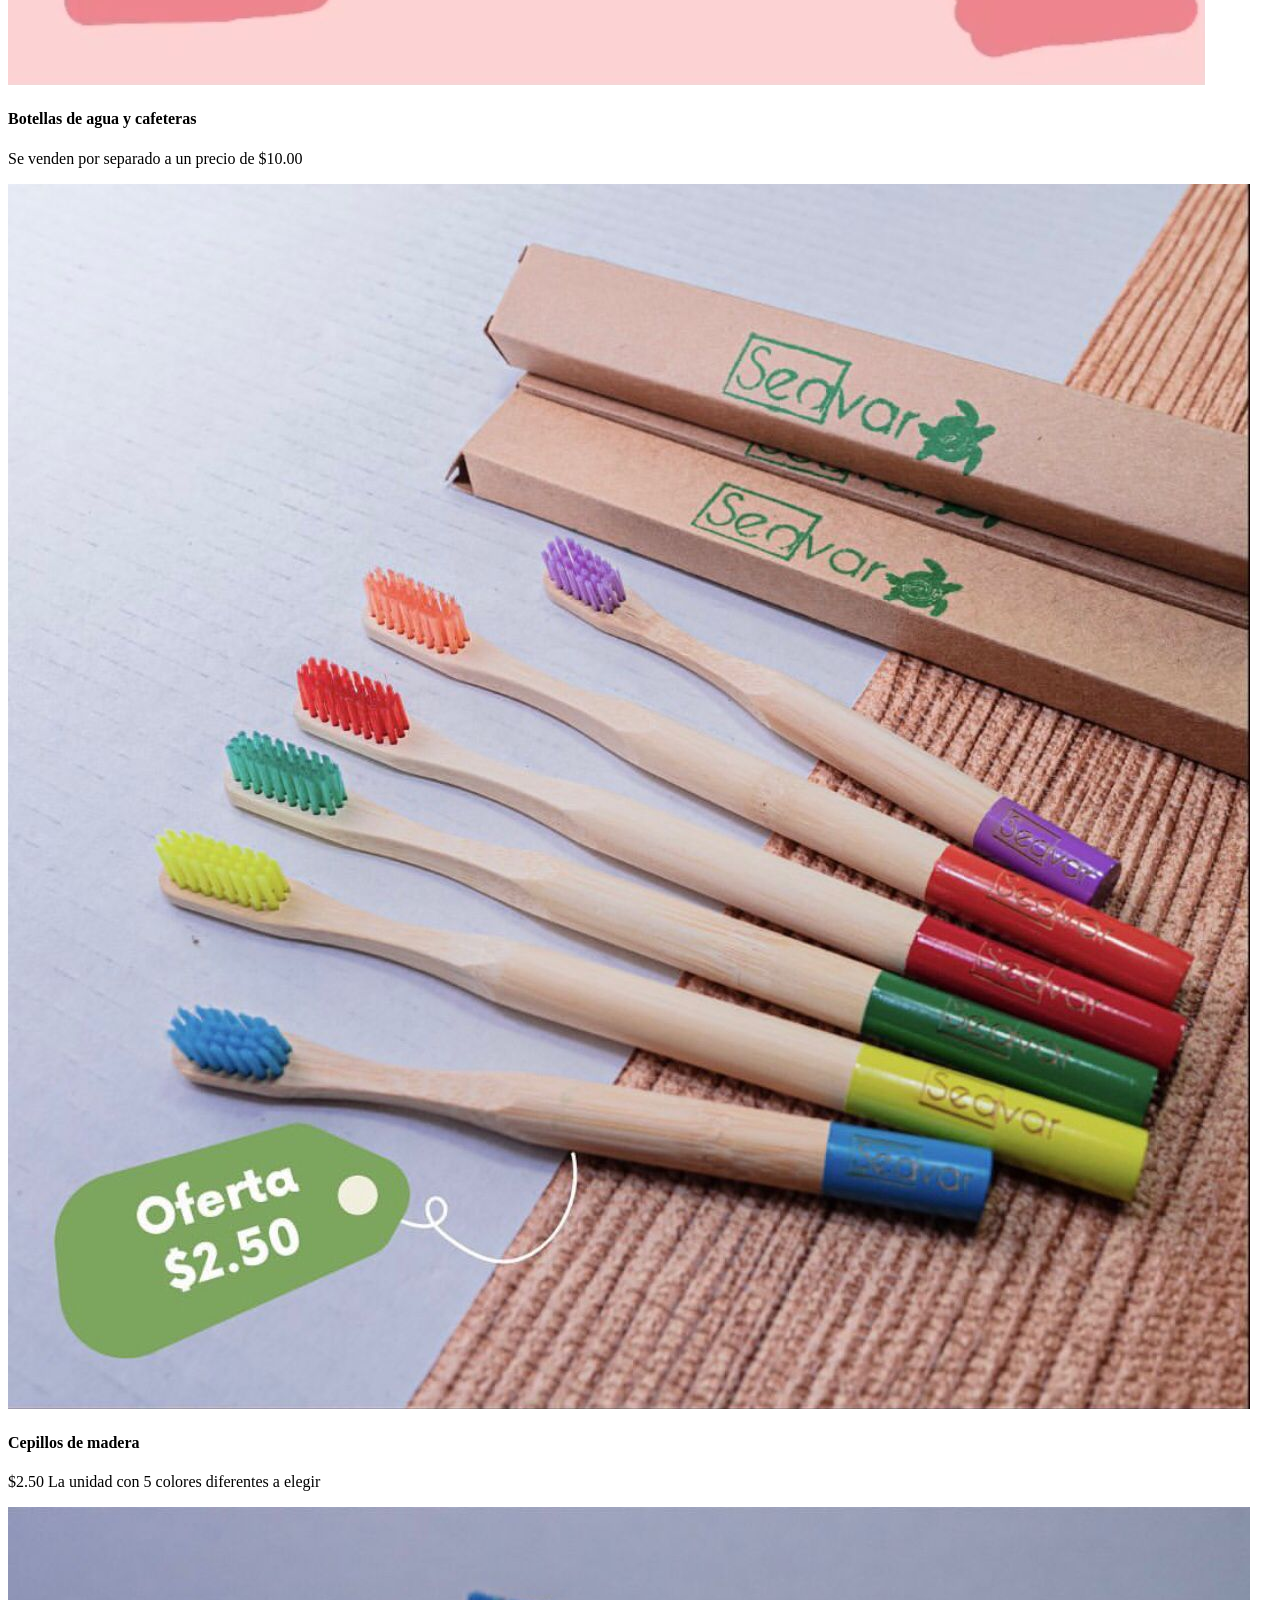
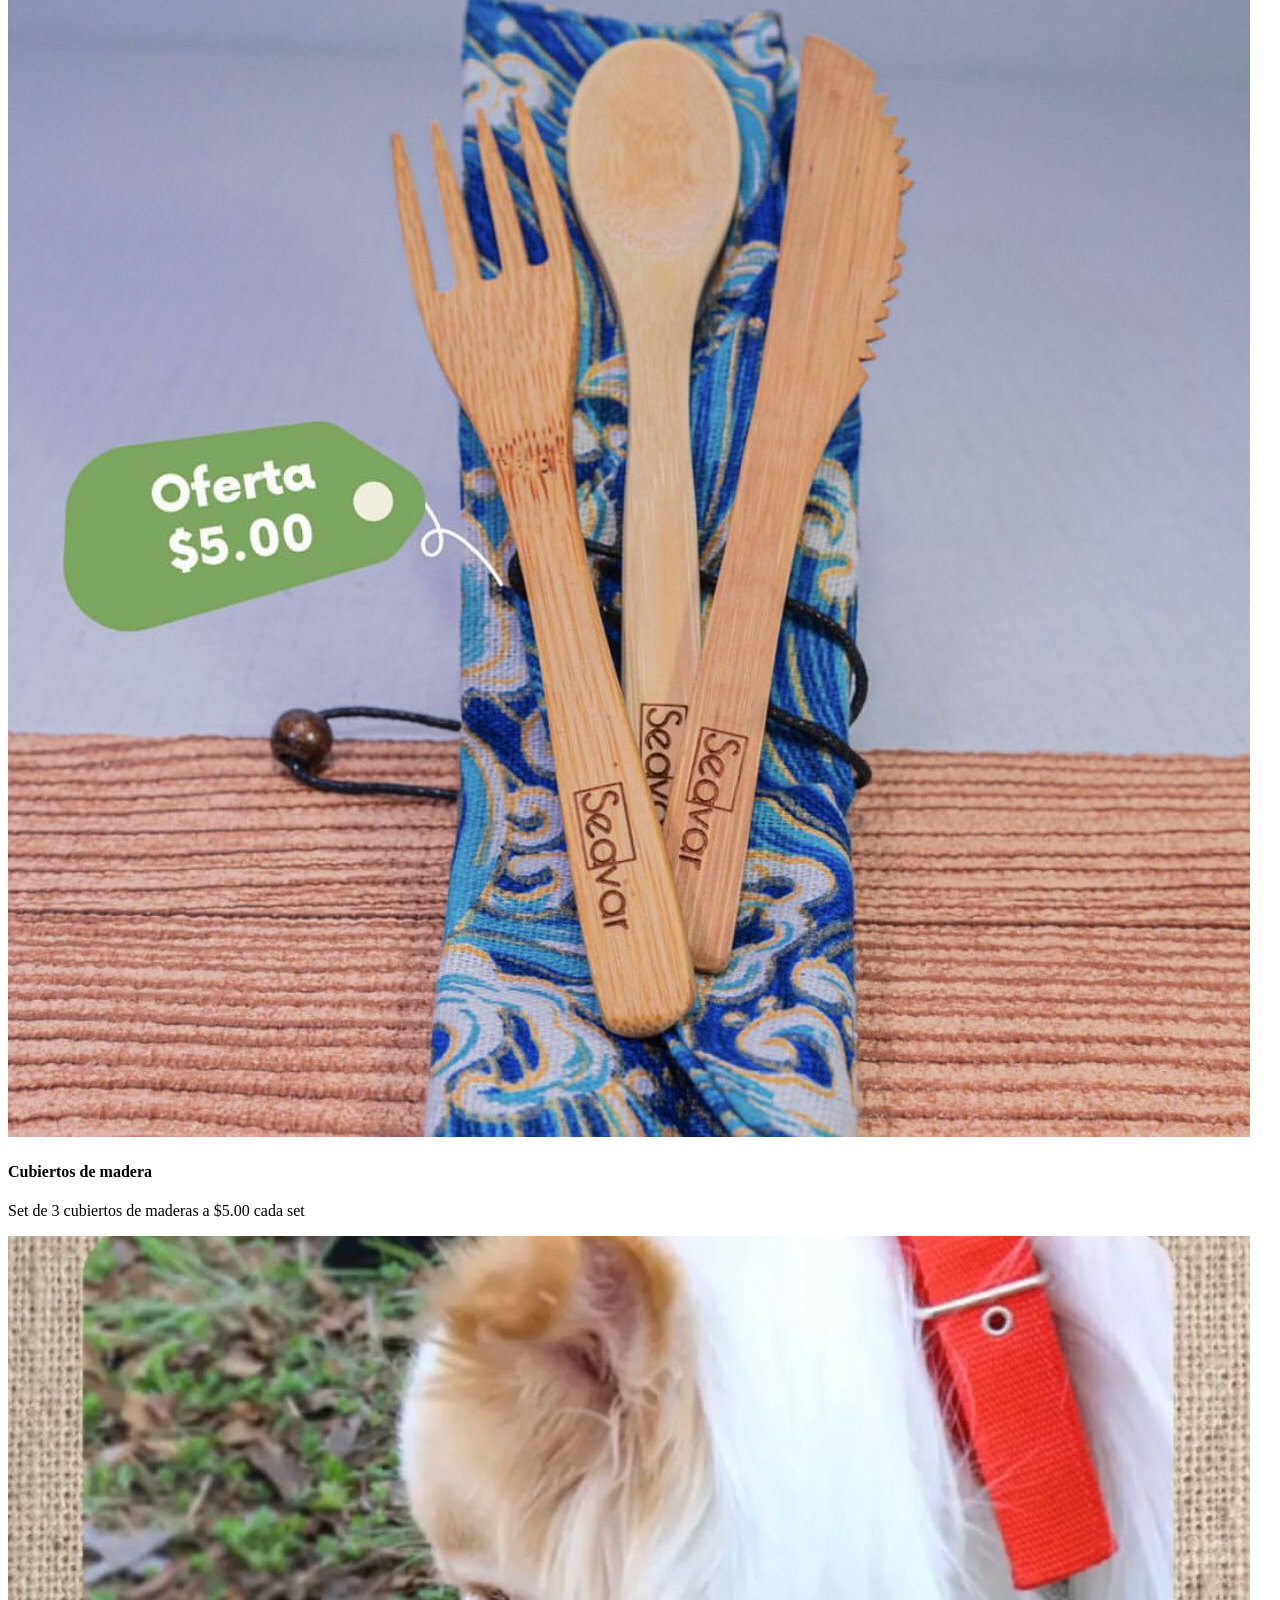
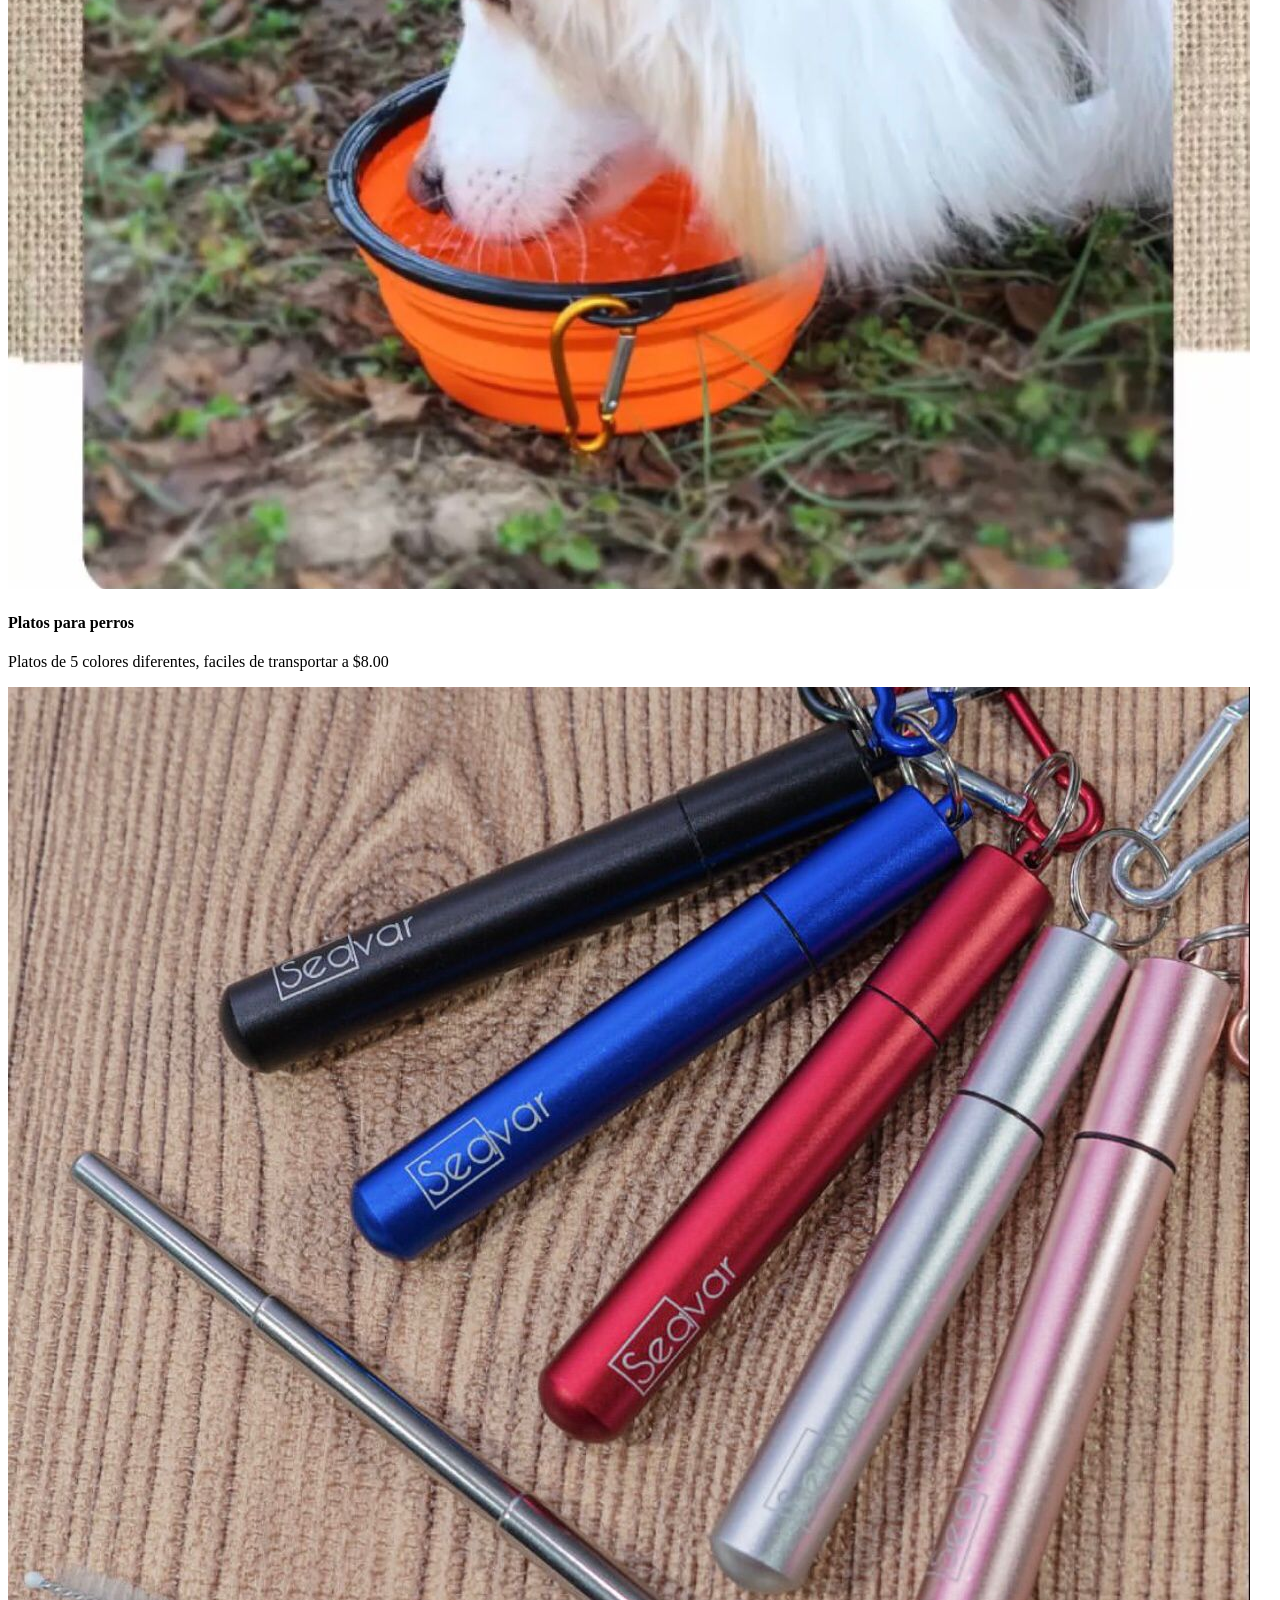
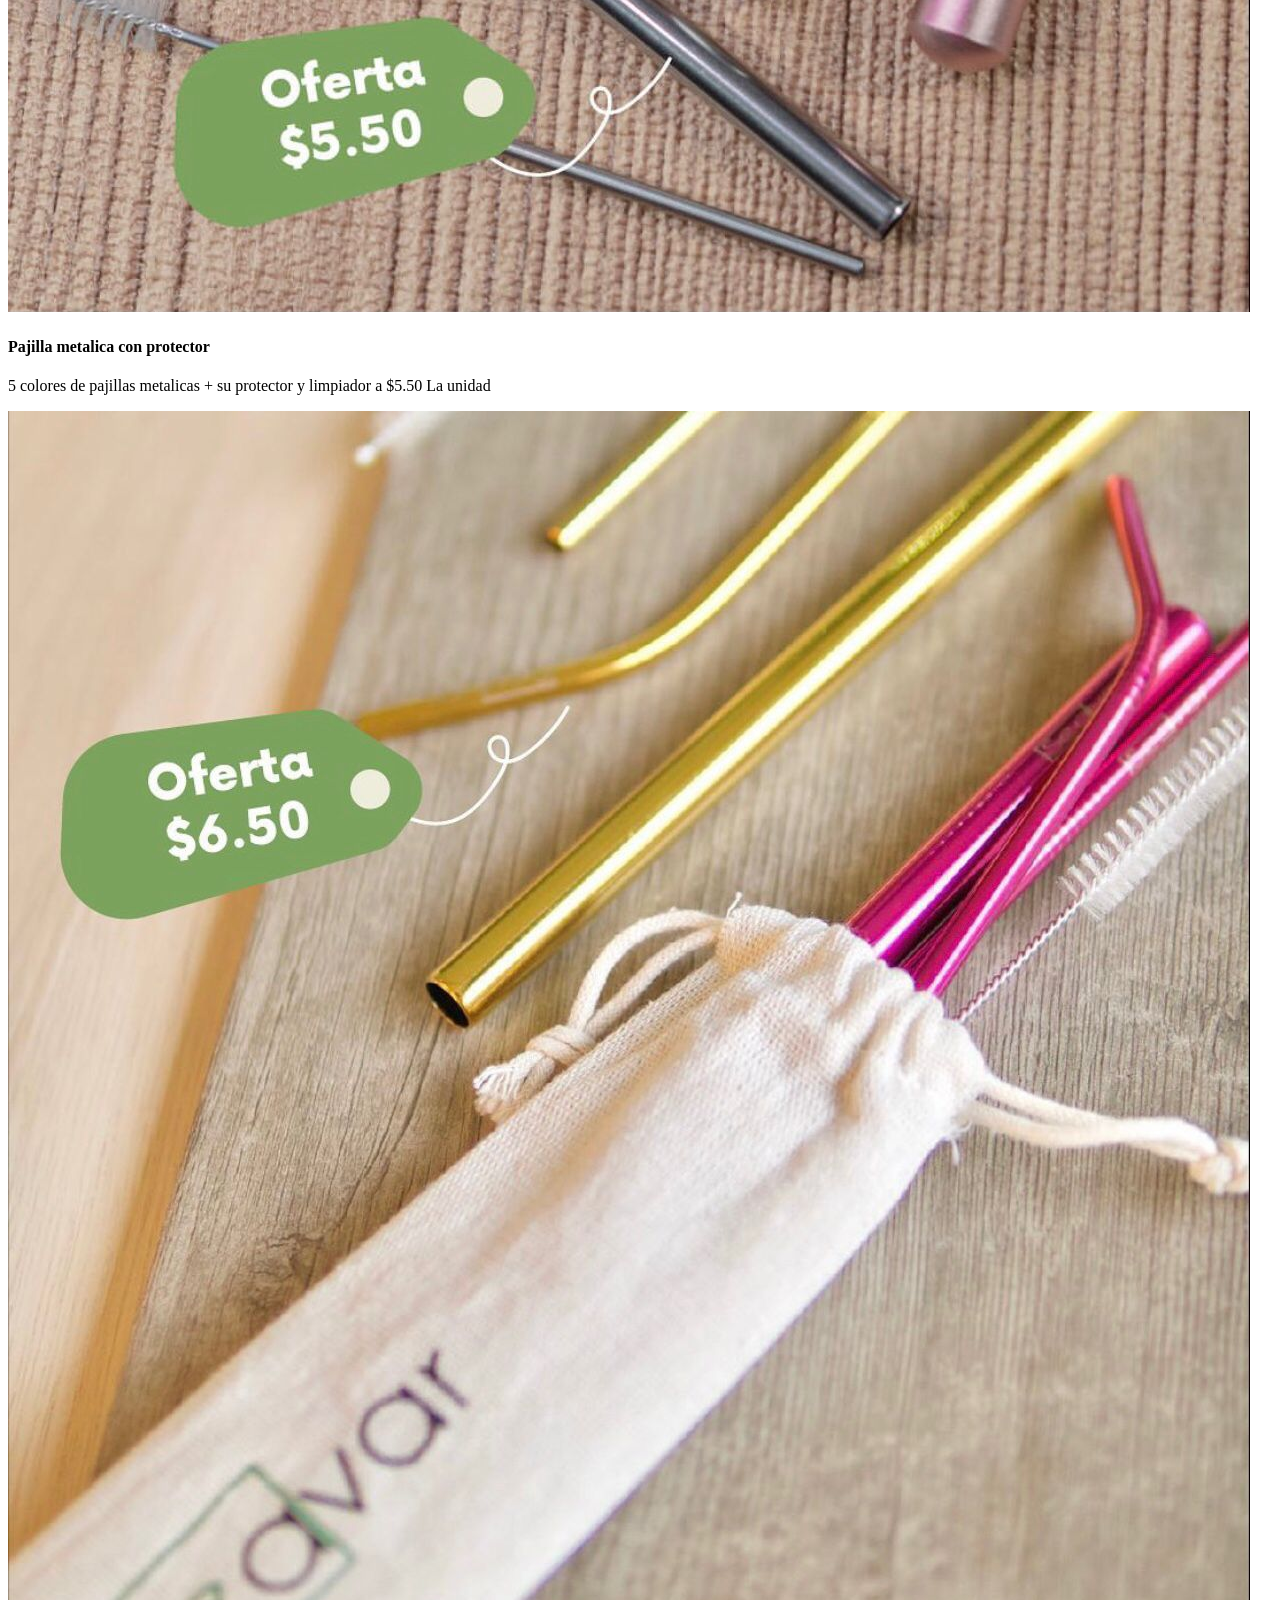
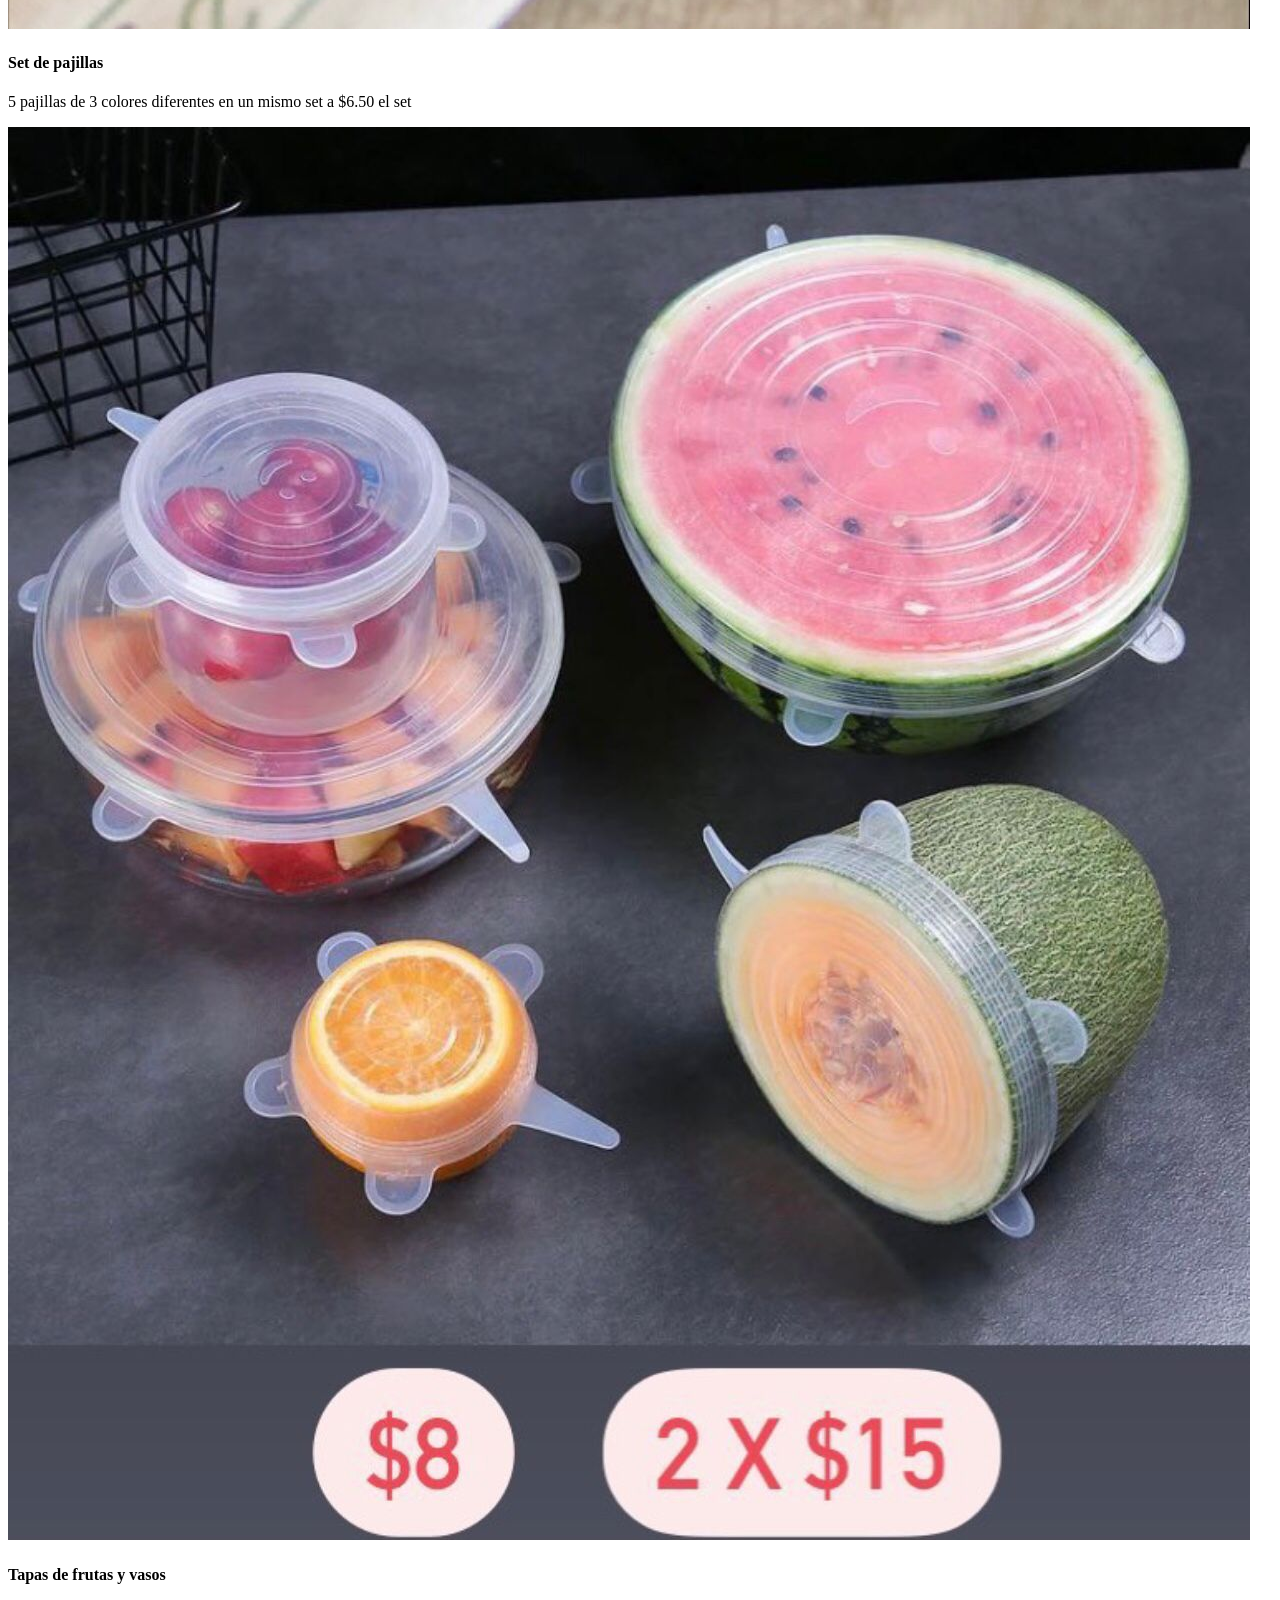
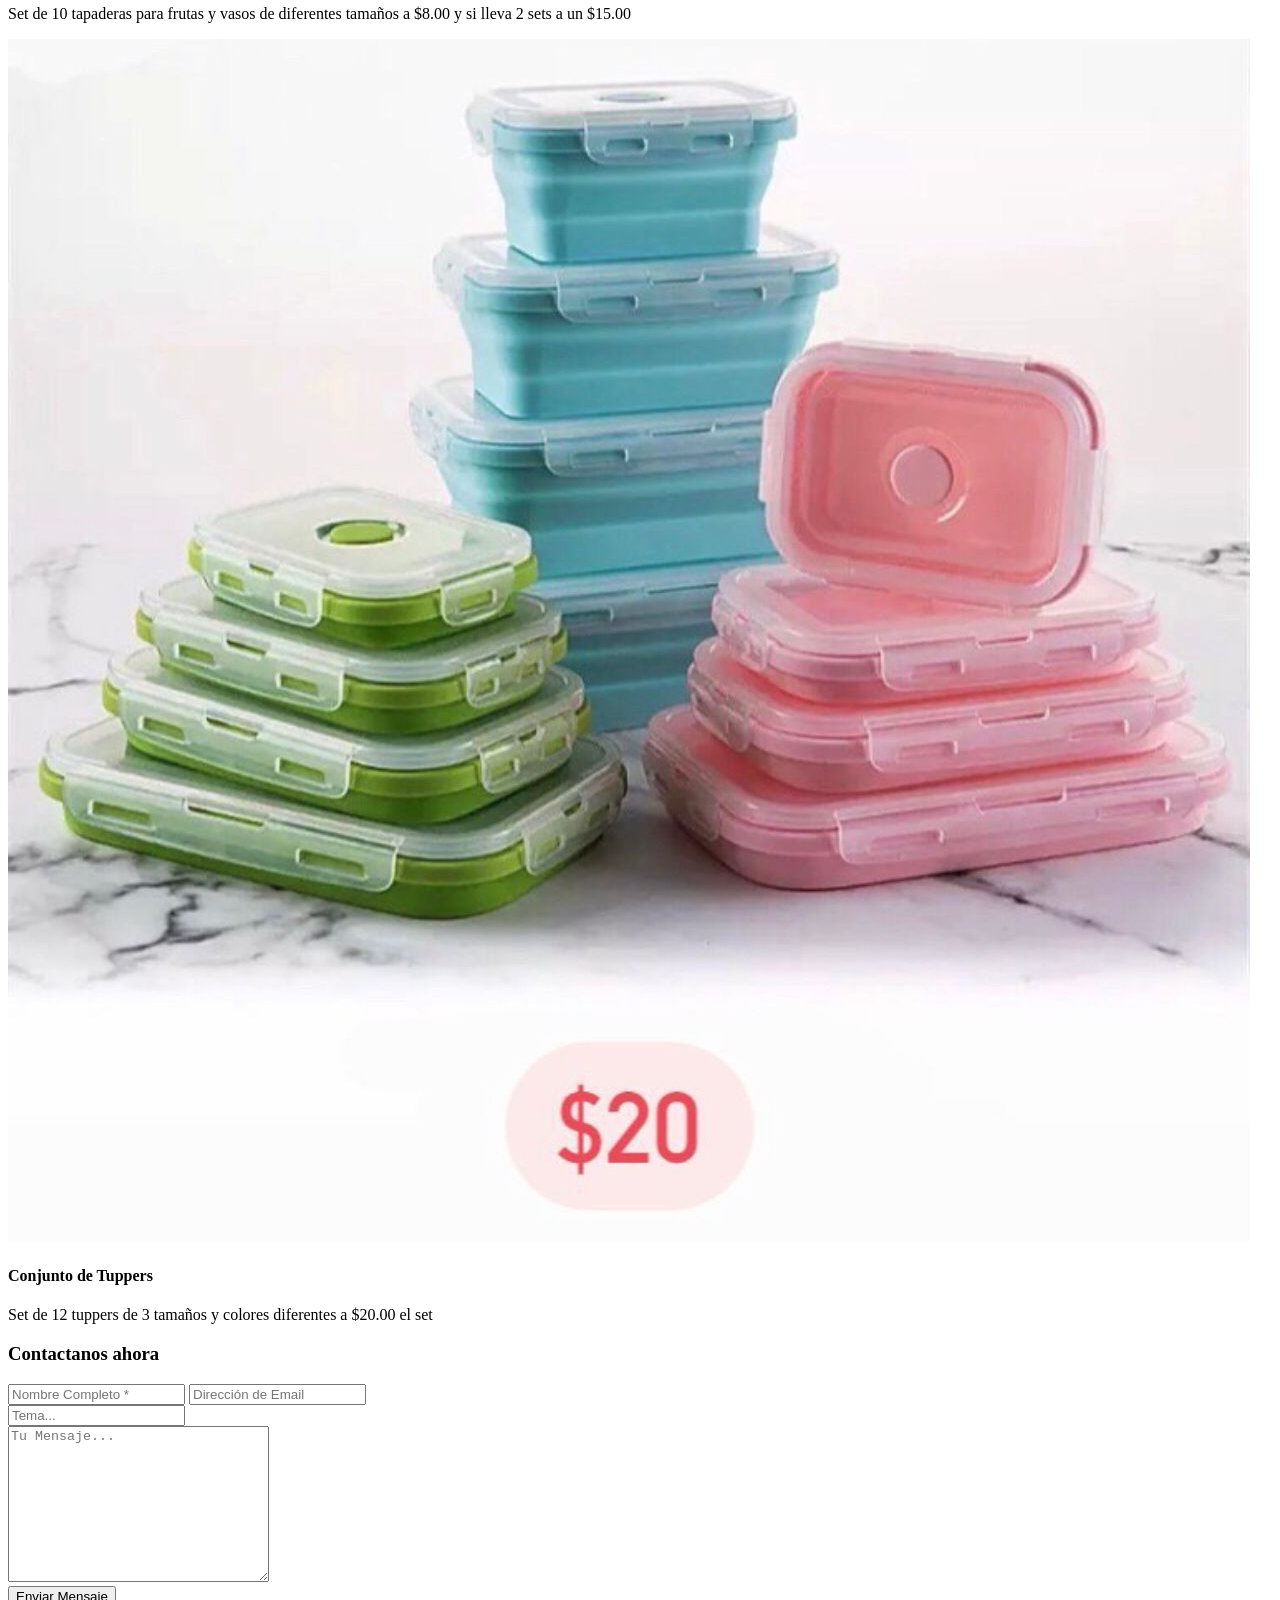
==== commit ebf10738: "Update index.html" ====
--- a/index.html
+++ b/index.html
@@ -7,7 +7,7 @@
     <meta name="viewport" content="width=device-width, initial-scale=1.0 user-scalable=no">
     <link rel="stylesheet" href="https://cdnjs.cloudflare.com/ajax/libs/font-awesome/6.1.1/css/all.min.css" integrity="sha512-KfkfwYDsLkIlwQp6LFnl8zNdLGxu9YAA1QvwINks4PhcElQSvqcyVLLD9aMhXd13uQjoXtEKNosOWaZqXgel0g==" crossorigin="anonymous" referrerpolicy="no-referrer"
     />
-    <link rel="stylesheet" href="estilo.css">
+    <link rel="stylesheet" href="seavar/estilo.css">
     <title>Seavar</title>
 </head>
 
